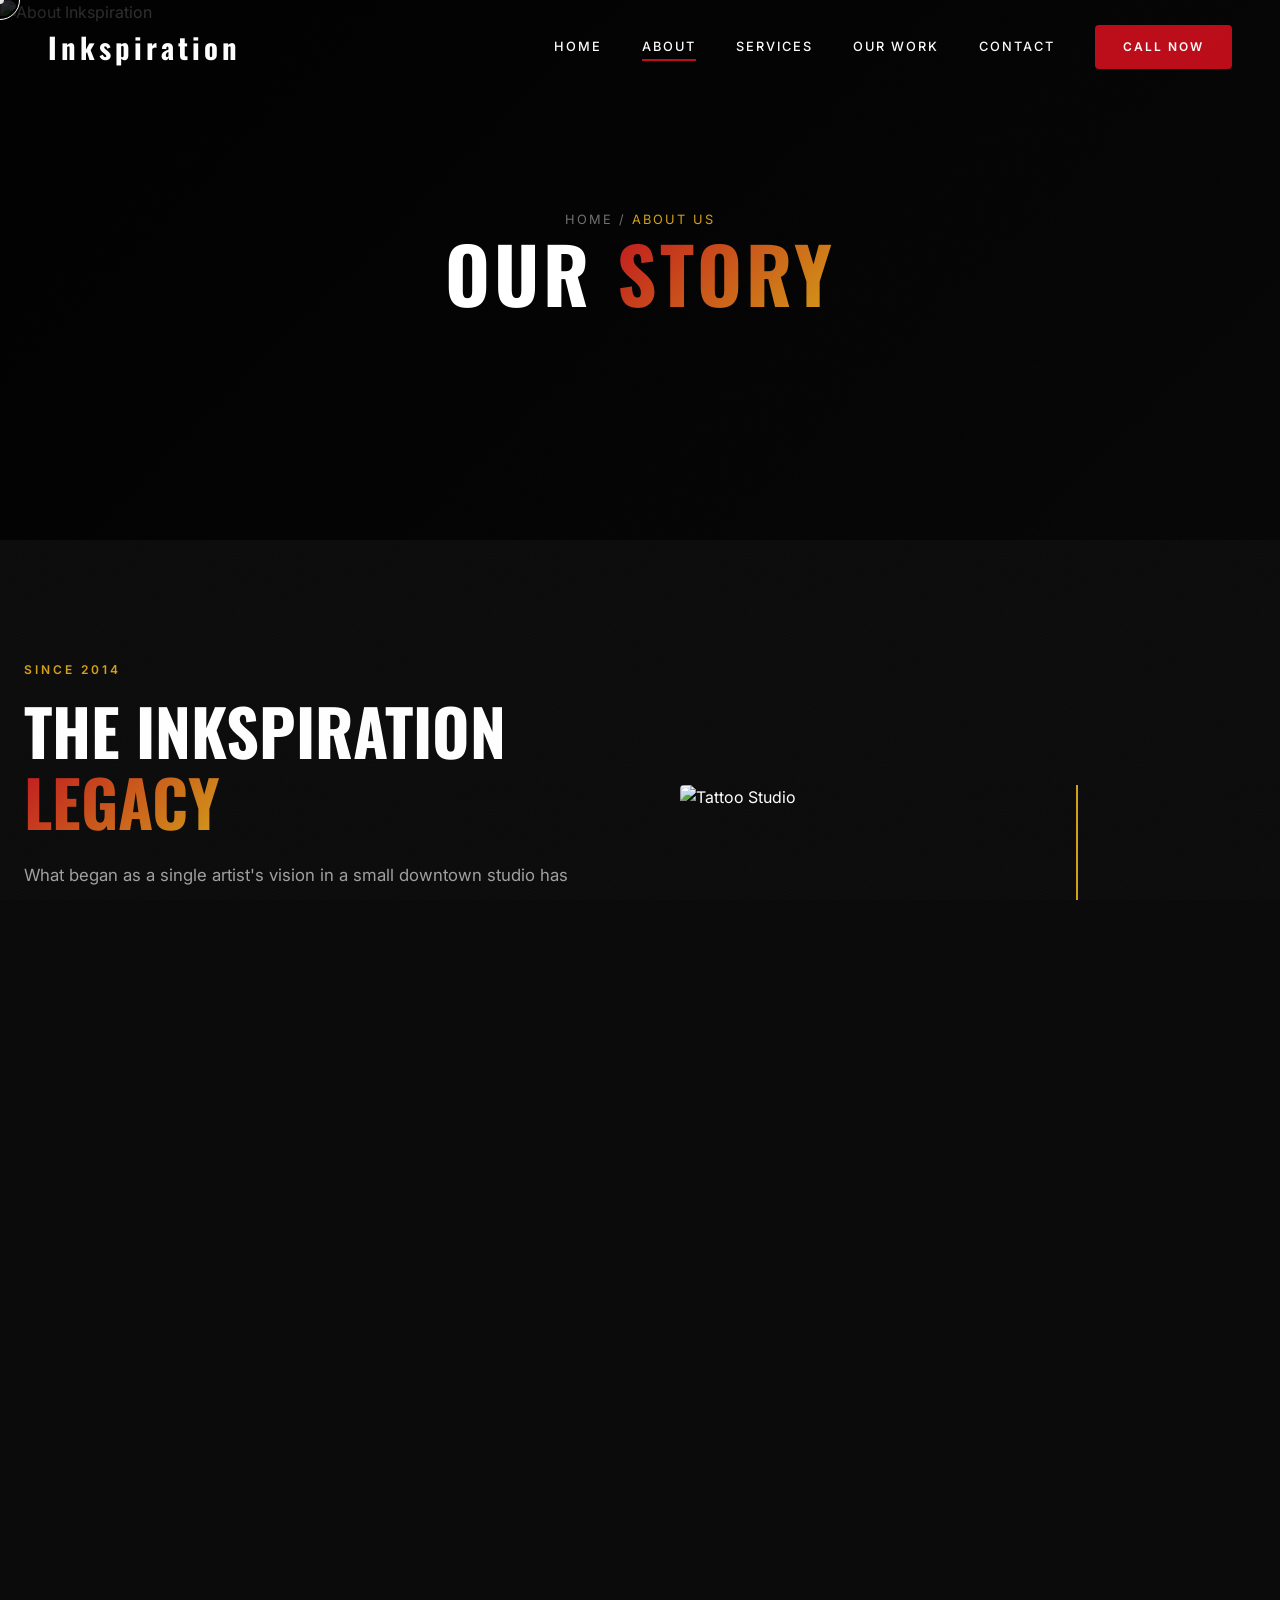
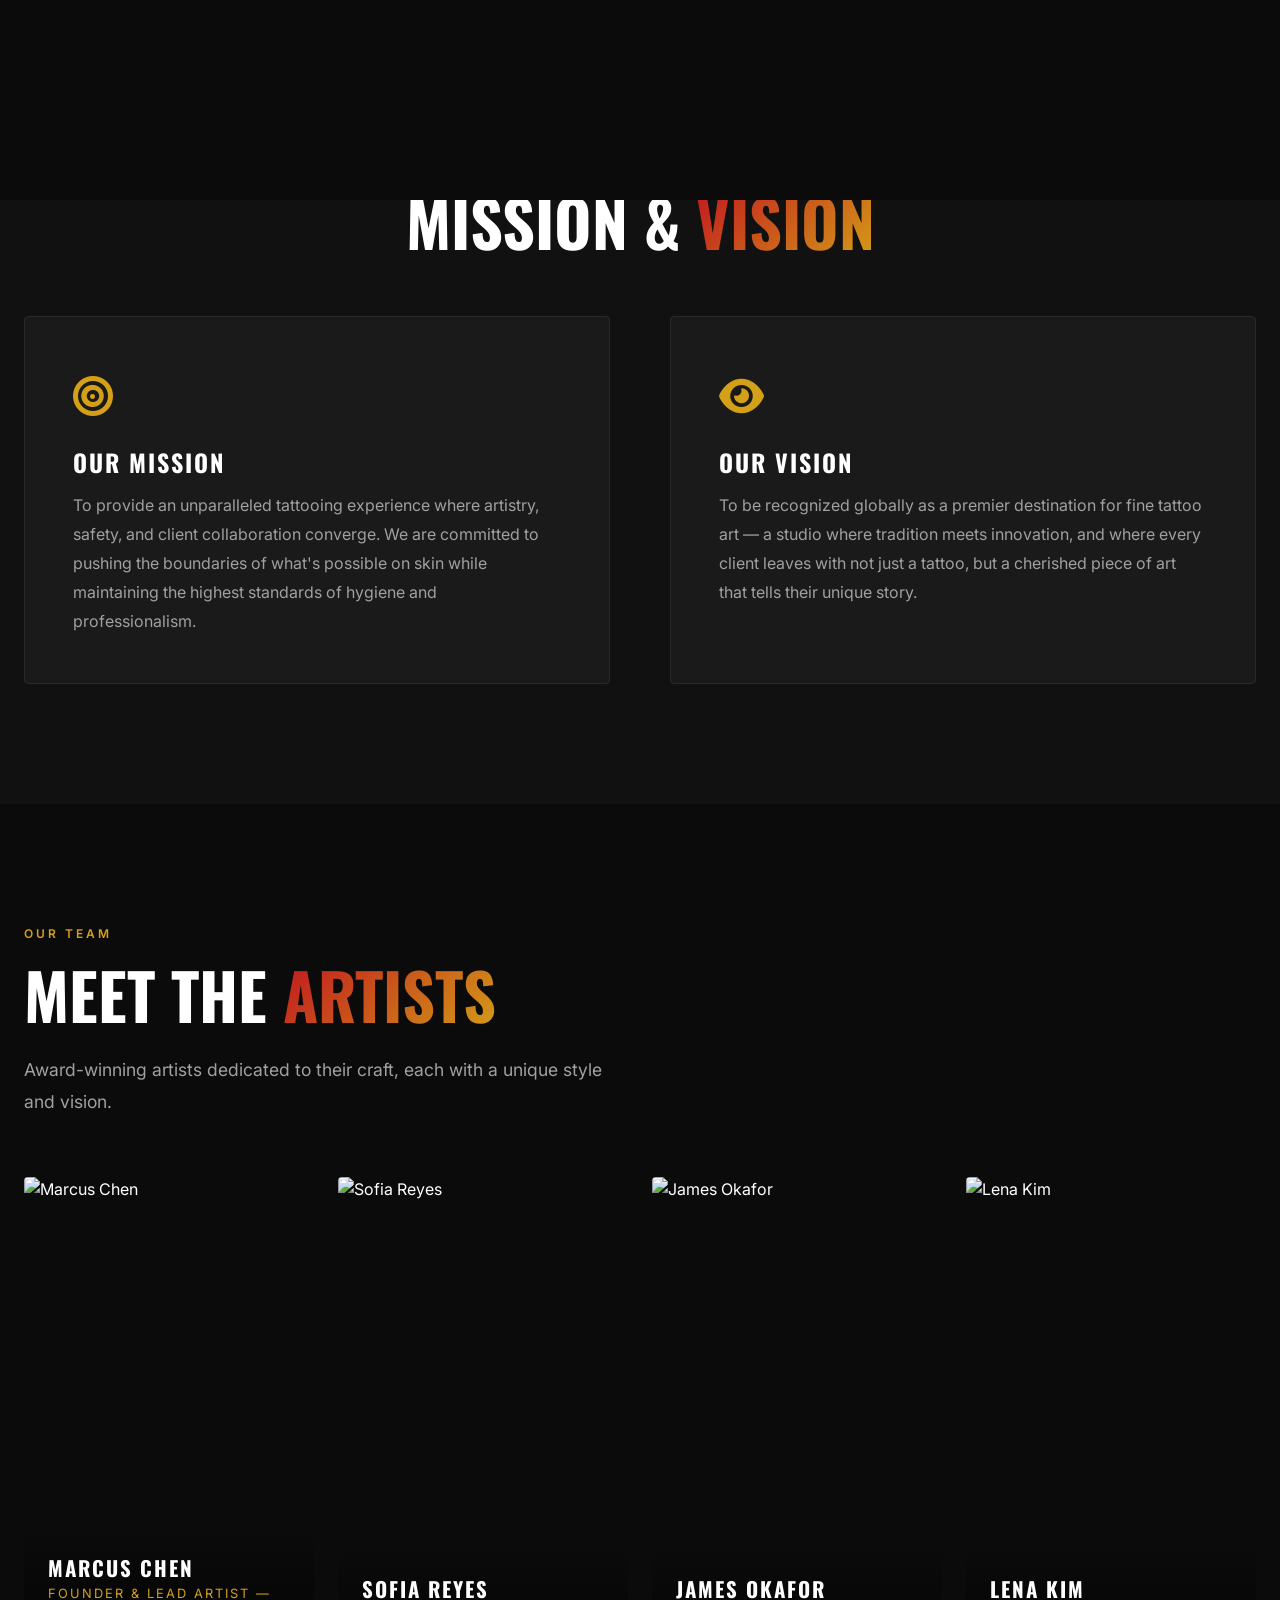
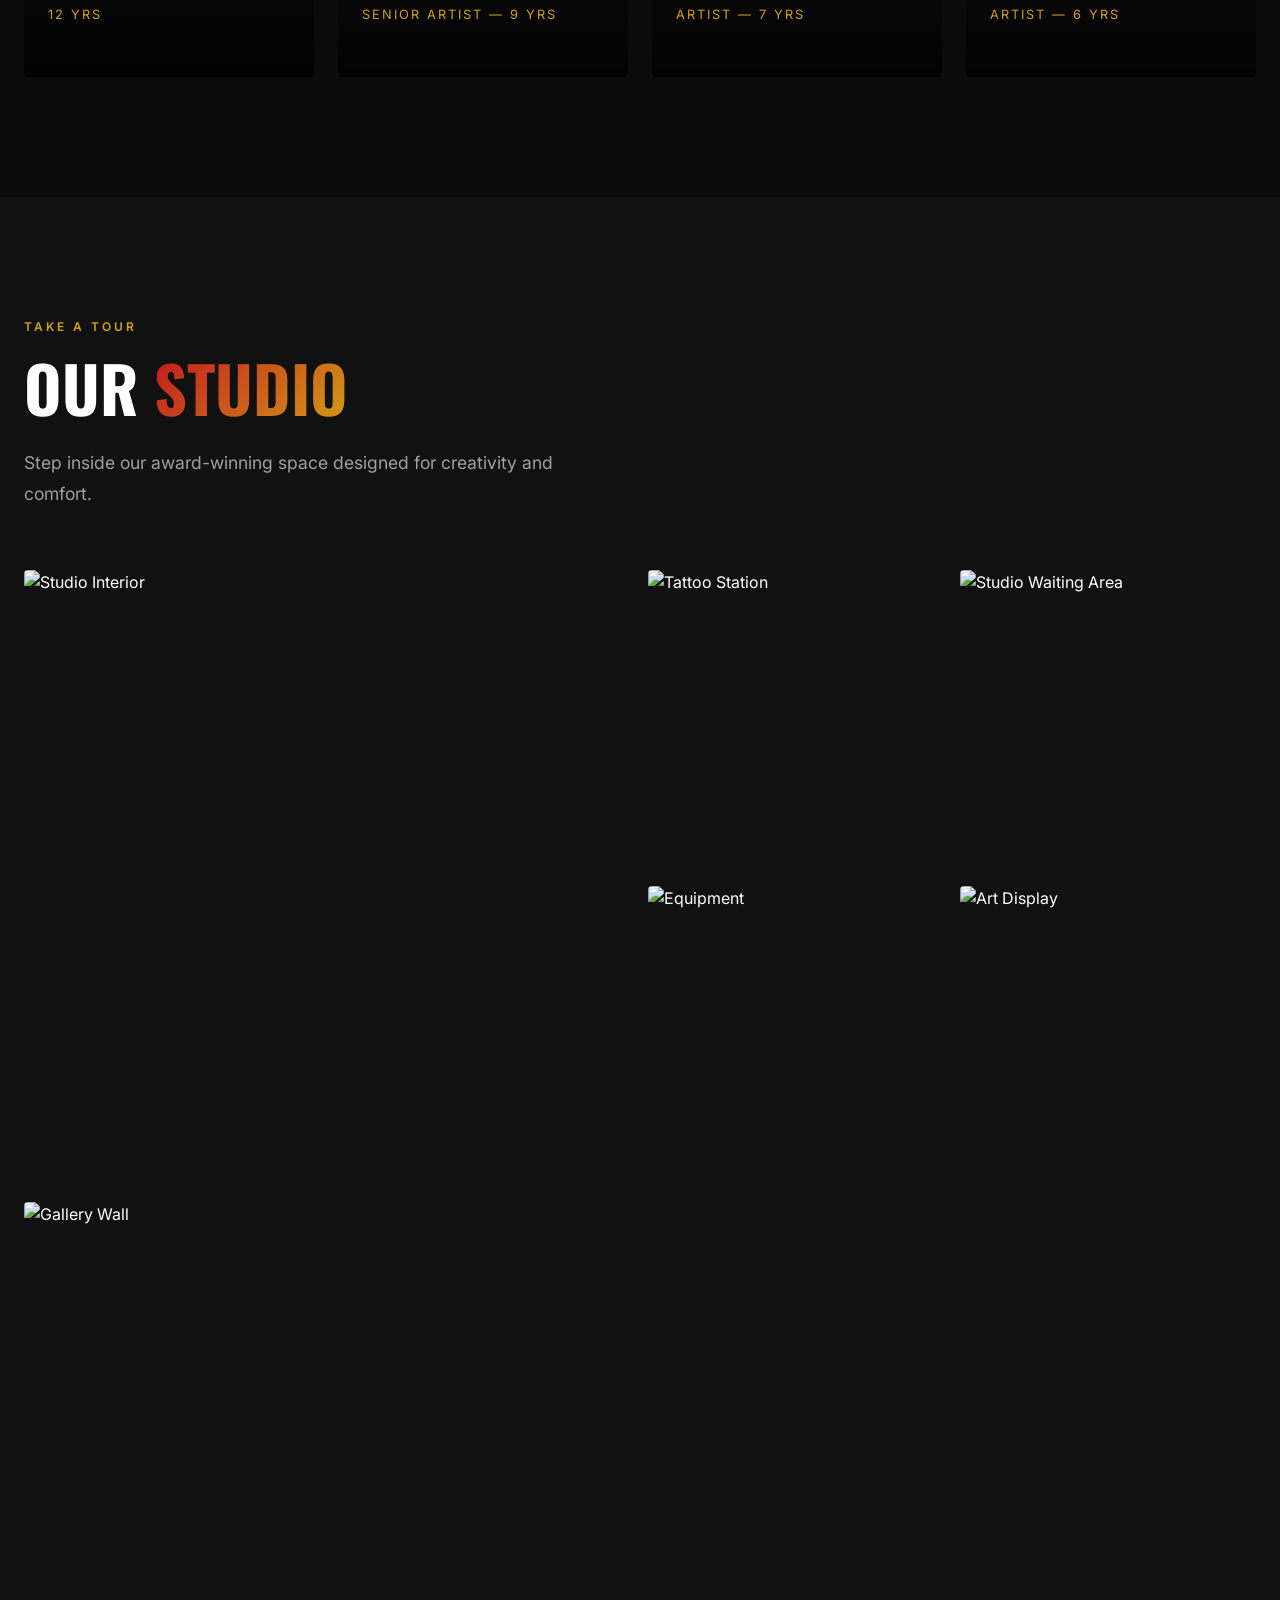
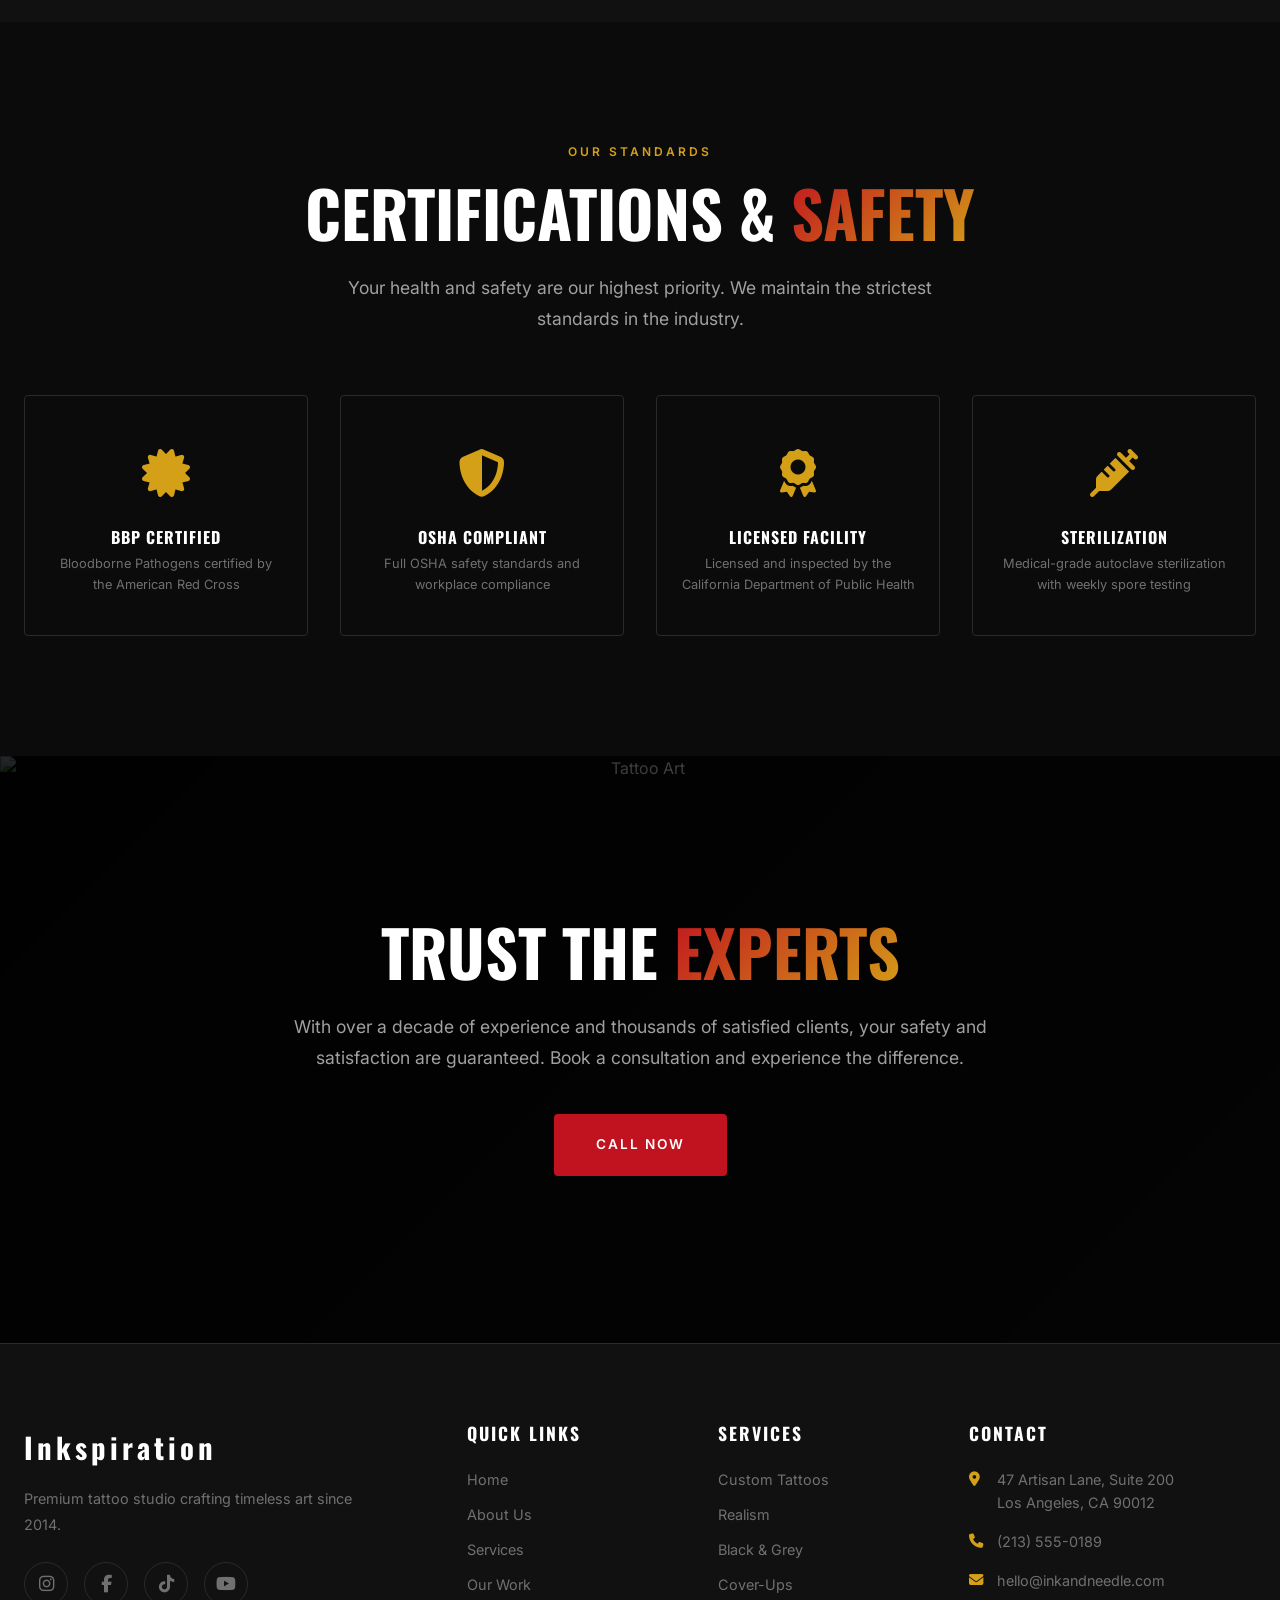
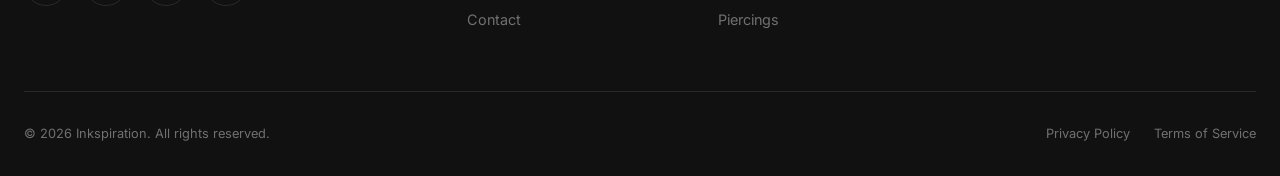
==== about.html @ 66fb5f66 "Website initial phase done" ====
<!DOCTYPE html>
<html lang="en">
<head>
  <meta charset="UTF-8">
  <meta name="viewport" content="width=device-width, initial-scale=1.0">
  <meta name="description" content="Learn about Inkspiration — our story, mission, award-winning artists, studio tour, and commitment to safety and excellence.">
  <title>About Us | Inkspiration</title>
  <link rel="preconnect" href="https://fonts.googleapis.com">
  <link rel="preconnect" href="https://fonts.gstatic.com" crossorigin>
  <link href="https://fonts.googleapis.com/css2?family=Inter:wght@300;400;500;600;700;800&family=Oswald:wght@400;500;600;700;900&display=swap" rel="stylesheet">
  <link rel="stylesheet" href="https://cdnjs.cloudflare.com/ajax/libs/font-awesome/6.5.1/css/all.min.css">
  <link rel="stylesheet" href="https://cdn.jsdelivr.net/npm/swiper@11/swiper-bundle.min.css">
  <link rel="stylesheet" href="css/style.css">
  <link rel="stylesheet" href="css/animations.css">
  <link rel="stylesheet" href="css/responsive.css">
</head>
<body>
  <div class="noise-overlay"></div>

  <div class="loader">
    <div class="loader-logo">Inkspiration</div>
    <div class="loader-bar"><div class="loader-bar-fill"></div></div>
    <div class="loader-progress"><span class="loader-counter">0%</span></div>
  </div>

  <div class="page-transition"></div>

  <div class="cursor">
    <div class="cursor-dot"></div>
    <div class="cursor-ring"></div>
  </div>

  <nav class="nav">
    <a href="index.html" class="nav-logo">Inkspiration</a>
    <div class="nav-links">
      <a href="index.html" class="nav-link">Home</a>
      <a href="about.html" class="nav-link active">About</a>
      <a href="services.html" class="nav-link">Services</a>
      <a href="our-work.html" class="nav-link">Our Work</a>
      <a href="contact.html" class="nav-link">Contact</a>
      <a href="tel:9876543210" class="nav-cta">Call Now</a>
    </div>
    <div class="nav-toggle">
      <span></span>
      <span></span>
      <span></span>
    </div>
  </nav>

  <div class="mobile-menu">
    <a href="index.html" class="nav-link">Home</a>
    <a href="about.html" class="nav-link">About</a>
    <a href="services.html" class="nav-link">Services</a>
    <a href="our-work.html" class="nav-link">Our Work</a>
    <a href="contact.html" class="nav-link">Contact</a>
    <a href="tel:9876543210" class="nav-cta">Call Now</a>
  </div>

  <!-- Page Hero -->
  <section class="page-hero">
    <img src="https://images.pexels.com/photos/35702114/pexels-photo-35702114.jpeg?auto=compress&cs=tinysrgb&w=1920" alt="About Inkspiration" class="page-hero-bg parallax-image">
    <div class="page-hero-overlay"></div>
    <div class="page-hero-content reveal">
      <p class="page-hero-breadcrumb">Home / <span>About Us</span></p>
      <h1 class="page-hero-title">Our <span class="gradient-text">Story</span></h1>
    </div>
  </section>

  <!-- Studio Story -->
  <section class="section">
    <div class="container">
      <div class="about-preview">
        <div class="about-content reveal-left">
          <span class="section-label">Since 2014</span>
          <h2 class="section-title">The Inkspiration <span class="gradient-text">Legacy</span></h2>
          <p class="about-text">What began as a single artist's vision in a small downtown studio has evolved into one of the most respected names in the tattoo industry. Marcus Chen founded Inkspiration with a simple belief: that every tattoo should be a work of art.</p>
          <p class="about-text">Over the past decade, we've grown from a one-man operation into a collective of world-class artists, each bringing their unique perspective and expertise. Our studio has been featured in numerous publications and has received multiple industry awards for both artistry and studio excellence.</p>
          <p class="about-text">Today, Inkspiration stands as a destination for collectors who seek the highest quality tattooing in an environment that balances professionalism with creative freedom.</p>
          <div class="stats-grid counter-animate" style="margin-top:32px;">
            <div class="stat-item">
              <div class="stat-number" data-target="10" data-suffix="+">0+</div>
              <div class="stat-label">Years Experience</div>
            </div>
            <div class="stat-item">
              <div class="stat-number" data-target="5000" data-suffix="+">0+</div>
              <div class="stat-label">Tattoos Completed</div>
            </div>
            <div class="stat-item">
              <div class="stat-number" data-target="1000" data-suffix="+">0+</div>
              <div class="stat-label">Happy Clients</div>
            </div>
            <div class="stat-item">
              <div class="stat-number" data-target="20" data-suffix="+">0+</div>
              <div class="stat-label">Awards Won</div>
            </div>
          </div>
        </div>
        <div class="about-image-wrapper reveal-right parallax-wrapper">
          <img src="https://images.pexels.com/photos/37023010/pexels-photo-37023010.jpeg?auto=compress&cs=tinysrgb&w=800" alt="Tattoo Studio" class="parallax-image">
          <div class="about-image-accent" style="bottom:auto;top:-20px;right:-20px;"></div>
        </div>
      </div>
    </div>
  </section>

  <!-- Mission & Vision -->
  <section class="section" style="background:var(--bg-secondary);">
    <div class="container">
      <div class="reveal" style="text-align:center;margin-bottom:60px;">
        <span class="section-label">Our Philosophy</span>
        <h2 class="section-title">Mission & <span class="gradient-text">Vision</span></h2>
      </div>
      <div class="mission-grid">
        <div class="mission-card">
          <div class="mission-icon"><i class="fas fa-bullseye"></i></div>
          <h3 class="mission-title">Our Mission</h3>
          <p class="mission-text">To provide an unparalleled tattooing experience where artistry, safety, and client collaboration converge. We are committed to pushing the boundaries of what's possible on skin while maintaining the highest standards of hygiene and professionalism.</p>
        </div>
        <div class="mission-card">
          <div class="mission-icon"><i class="fas fa-eye"></i></div>
          <h3 class="mission-title">Our Vision</h3>
          <p class="mission-text">To be recognized globally as a premier destination for fine tattoo art — a studio where tradition meets innovation, and where every client leaves with not just a tattoo, but a cherished piece of art that tells their unique story.</p>
        </div>
      </div>
    </div>
  </section>

  <!-- Meet The Artists -->
  <section class="section">
    <div class="container">
      <div class="reveal">
        <span class="section-label">Our Team</span>
        <h2 class="section-title">Meet The <span class="gradient-text">Artists</span></h2>
        <p class="section-subtitle">Award-winning artists dedicated to their craft, each with a unique style and vision.</p>
      </div>
      <div class="artists-grid" style="margin-top:60px;">
        <div class="artist-card">
          <img src="https://images.pexels.com/photos/20519299/pexels-photo-20519299.jpeg?auto=compress&cs=tinysrgb&w=600" alt="Marcus Chen">
          <div class="artist-card-overlay">
            <h3 class="artist-name">Marcus Chen</h3>
            <p class="artist-specialty">Founder & Lead Artist — 12 yrs</p>
            <div class="artist-social">
              <a href="#"><i class="fab fa-instagram"></i></a>
              <a href="#"><i class="fab fa-twitter"></i></a>
            </div>
          </div>
        </div>
        <div class="artist-card">
          <img src="https://images.pexels.com/photos/37023014/pexels-photo-37023014.jpeg?auto=compress&cs=tinysrgb&w=600" alt="Sofia Reyes">
          <div class="artist-card-overlay">
            <h3 class="artist-name">Sofia Reyes</h3>
            <p class="artist-specialty">Senior Artist — 9 yrs</p>
            <div class="artist-social">
              <a href="#"><i class="fab fa-instagram"></i></a>
              <a href="#"><i class="fab fa-tiktok"></i></a>
            </div>
          </div>
        </div>
        <div class="artist-card">
          <img src="https://images.pexels.com/photos/32225187/pexels-photo-32225187.jpeg?auto=compress&cs=tinysrgb&w=600" alt="James Okafor">
          <div class="artist-card-overlay">
            <h3 class="artist-name">James Okafor</h3>
            <p class="artist-specialty">Artist — 7 yrs</p>
            <div class="artist-social">
              <a href="#"><i class="fab fa-instagram"></i></a>
              <a href="#"><i class="fab fa-youtube"></i></a>
            </div>
          </div>
        </div>
        <div class="artist-card">
          <img src="https://images.pexels.com/photos/13765704/pexels-photo-13765704.jpeg?auto=compress&cs=tinysrgb&w=600" alt="Lena Kim">
          <div class="artist-card-overlay">
            <h3 class="artist-name">Lena Kim</h3>
            <p class="artist-specialty">Artist — 6 yrs</p>
            <div class="artist-social">
              <a href="#"><i class="fab fa-instagram"></i></a>
              <a href="#"><i class="fab fa-facebook"></i></a>
            </div>
          </div>
        </div>
      </div>
    </div>
  </section>

  <!-- Studio Tour Gallery -->
  <section class="section" style="background:var(--bg-secondary);">
    <div class="container">
      <div class="reveal" style="margin-bottom:60px;">
        <span class="section-label">Take A Tour</span>
        <h2 class="section-title">Our <span class="gradient-text">Studio</span></h2>
        <p class="section-subtitle">Step inside our award-winning space designed for creativity and comfort.</p>
      </div>
      <div class="studio-gallery">
        <img src="https://images.pexels.com/photos/19548529/pexels-photo-19548529.jpeg?auto=compress&cs=tinysrgb&w=800" alt="Studio Interior">
        <img src="https://images.pexels.com/photos/7147780/pexels-photo-7147780.jpeg?auto=compress&cs=tinysrgb&w=600" alt="Tattoo Station">
        <img src="https://images.pexels.com/photos/10552040/pexels-photo-10552040.jpeg?auto=compress&cs=tinysrgb&w=600" alt="Studio Waiting Area">
        <img src="https://images.pexels.com/photos/6593509/pexels-photo-6593509.jpeg?auto=compress&cs=tinysrgb&w=600" alt="Equipment">
        <img src="https://images.pexels.com/photos/18078748/pexels-photo-18078748.jpeg?auto=compress&cs=tinysrgb&w=600" alt="Art Display">
        <img src="https://images.pexels.com/photos/4121065/pexels-photo-4121065.jpeg?auto=compress&cs=tinysrgb&w=600" alt="Gallery Wall">
      </div>
    </div>
  </section>

  <!-- Certifications & Safety -->
  <section class="section">
    <div class="container">
      <div class="reveal" style="text-align:center;">
        <span class="section-label">Our Standards</span>
        <h2 class="section-title">Certifications & <span class="gradient-text">Safety</span></h2>
        <p class="section-subtitle" style="margin:0 auto;">Your health and safety are our highest priority. We maintain the strictest standards in the industry.</p>
      </div>
      <div class="certifications-grid">
        <div class="cert-item">
          <div class="cert-icon"><i class="fas fa-certificate"></i></div>
          <h3 class="cert-title">BBP Certified</h3>
          <p class="cert-desc">Bloodborne Pathogens certified by the American Red Cross</p>
        </div>
        <div class="cert-item">
          <div class="cert-icon"><i class="fas fa-shield-alt"></i></div>
          <h3 class="cert-title">OSHA Compliant</h3>
          <p class="cert-desc">Full OSHA safety standards and workplace compliance</p>
        </div>
        <div class="cert-item">
          <div class="cert-icon"><i class="fas fa-award"></i></div>
          <h3 class="cert-title">Licensed Facility</h3>
          <p class="cert-desc">Licensed and inspected by the California Department of Public Health</p>
        </div>
        <div class="cert-item">
          <div class="cert-icon"><i class="fas fa-syringe"></i></div>
          <h3 class="cert-title">Sterilization</h3>
          <p class="cert-desc">Medical-grade autoclave sterilization with weekly spore testing</p>
        </div>
      </div>
    </div>
  </section>

  <!-- Client Trust -->
  <section class="cta-section">
    <img src="https://images.pexels.com/photos/6593483/pexels-photo-6593483.jpeg?auto=compress&cs=tinysrgb&w=1920" alt="Tattoo Art" class="cta-bg">
    <div class="cta-overlay"></div>
    <div class="cta-content reveal">
      <h2 class="cta-title">Trust The <span class="gradient-text">Experts</span></h2>
      <p class="cta-desc">With over a decade of experience and thousands of satisfied clients, your safety and satisfaction are guaranteed. Book a consultation and experience the difference.</p>
      <a href="tel:9876543210" class="btn btn-primary magnetic-wrap">Call Now</a>
    </div>
  </section>

  <!-- Footer -->
  <footer class="footer">
    <div class="container">
      <div class="footer-grid">
        <div>
          <div class="footer-brand">Inkspiration</div>
          <p class="footer-desc">Premium tattoo studio crafting timeless art since 2014.</p>
          <div class="footer-social">
            <a href="#" aria-label="Instagram"><i class="fab fa-instagram"></i></a>
            <a href="#" aria-label="Facebook"><i class="fab fa-facebook-f"></i></a>
            <a href="#" aria-label="TikTok"><i class="fab fa-tiktok"></i></a>
            <a href="#" aria-label="YouTube"><i class="fab fa-youtube"></i></a>
          </div>
        </div>
        <div>
          <h4 class="footer-heading">Quick Links</h4>
          <div class="footer-links">
            <a href="index.html">Home</a>
            <a href="about.html">About Us</a>
            <a href="services.html">Services</a>
            <a href="our-work.html">Our Work</a>
            <a href="contact.html">Contact</a>
          </div>
        </div>
        <div>
          <h4 class="footer-heading">Services</h4>
          <div class="footer-links">
            <a href="services.html">Custom Tattoos</a>
            <a href="services.html">Realism</a>
            <a href="services.html">Black & Grey</a>
            <a href="services.html">Cover-Ups</a>
            <a href="services.html">Piercings</a>
          </div>
        </div>
        <div>
          <h4 class="footer-heading">Contact</h4>
          <div class="footer-contact-item">
            <i class="fas fa-map-marker-alt"></i>
            <span>47 Artisan Lane, Suite 200<br>Los Angeles, CA 90012</span>
          </div>
          <div class="footer-contact-item">
            <i class="fas fa-phone"></i>
            <span>(213) 555-0189</span>
          </div>
          <div class="footer-contact-item">
            <i class="fas fa-envelope"></i>
            <span>hello@inkandneedle.com</span>
          </div>
        </div>
      </div>
      <div class="footer-bottom">
        <span>&copy; 2026 Inkspiration. All rights reserved.</span>
        <div class="footer-bottom-links">
          <a href="#">Privacy Policy</a>
          <a href="#">Terms of Service</a>
        </div>
      </div>
    </div>
  </footer>

  <div class="lightbox" id="lightbox">
    <span class="lightbox-close">&times;</span>
    <span class="lightbox-prev">&#10094;</span>
    <span class="lightbox-next">&#10095;</span>
    <img id="lightbox-img" src="" alt="">
  </div>

  <script src="https://cdn.jsdelivr.net/npm/gsap@3.12.5/dist/gsap.min.js"></script>
  <script src="https://cdn.jsdelivr.net/npm/gsap@3.12.5/dist/ScrollTrigger.min.js"></script>
  <script src="https://cdn.jsdelivr.net/npm/lenis@1.1.20/dist/lenis.min.js"></script>
  <script src="https://cdn.jsdelivr.net/npm/swiper@11/swiper-bundle.min.js"></script>
  <script src="js/animations.js"></script>
  <script src="js/main.js"></script>
</body>
</html>
---- css/style.css ----
:root {
  --bg-primary: #0B0B0B;
  --bg-secondary: #111111;
  --bg-surface: #1A1A1A;
  --bg-card: #1E1E1E;
  --bg-glass: rgba(17, 17, 17, 0.85);
  --text-primary: #FFFFFF;
  --text-secondary: #A0A0A0;
  --text-muted: #707070;
  --accent-red: #C1121F;
  --accent-red-hover: #E01420;
  --accent-gold: #D4A017;
  --accent-gold-hover: #E8B828;
  --border-color: #2A2A2A;
  --border-light: #3A3A3A;
  --shadow-sm: 0 2px 8px rgba(0,0,0,0.3);
  --shadow-md: 0 8px 32px rgba(0,0,0,0.4);
  --shadow-lg: 0 16px 64px rgba(0,0,0,0.5);
  --shadow-glow-red: 0 0 30px rgba(193,18,31,0.15);
  --shadow-glow-gold: 0 0 30px rgba(212,160,23,0.15);
  --font-heading: 'Oswald', sans-serif;
  --font-body: 'Inter', sans-serif;
  --transition-fast: 0.3s cubic-bezier(0.25, 0.46, 0.45, 0.94);
  --transition-medium: 0.5s cubic-bezier(0.25, 0.46, 0.45, 0.94);
  --transition-slow: 0.8s cubic-bezier(0.25, 0.46, 0.45, 0.94);
  --z-cursor: 9999;
  --z-loader: 9998;
  --z-nav: 9997;
  --z-overlay: 9996;
  --container-max: 1400px;
  --nav-height: 90px;
}

*, *::before, *::after {
  margin: 0;
  padding: 0;
  box-sizing: border-box;
}

html {
  scroll-behavior: auto;
  font-size: 16px;
}

body {
  font-family: var(--font-body);
  background-color: var(--bg-primary);
  color: var(--text-primary);
  line-height: 1.6;
  overflow-x: hidden;
  -webkit-font-smoothing: antialiased;
  -moz-osx-font-smoothing: grayscale;
}

img {
  max-width: 100%;
  height: auto;
  display: block;
}

a {
  text-decoration: none;
  color: inherit;
  cursor: pointer;
}

button {
  cursor: pointer;
  border: none;
  outline: none;
  background: none;
  font-family: inherit;
}

input, textarea, select {
  font-family: inherit;
  outline: none;
  border: none;
}

ul, ol {
  list-style: none;
}

h1, h2, h3, h4, h5, h6 {
  font-family: var(--font-heading);
  font-weight: 700;
  line-height: 1.1;
  text-transform: uppercase;
}

::selection {
  background: var(--accent-red);
  color: var(--text-primary);
}

::-webkit-scrollbar {
  width: 6px;
}

::-webkit-scrollbar-track {
  background: var(--bg-primary);
}

::-webkit-scrollbar-thumb {
  background: var(--border-light);
  border-radius: 3px;
}

::-webkit-scrollbar-thumb:hover {
  background: var(--accent-red);
}

.container {
  max-width: var(--container-max);
  margin: 0 auto;
  padding: 0 24px;
}

.section {
  padding: 120px 0;
  position: relative;
}

.section-label {
  font-family: var(--font-body);
  font-size: 0.75rem;
  font-weight: 600;
  letter-spacing: 3px;
  text-transform: uppercase;
  color: var(--accent-gold);
  margin-bottom: 16px;
  display: block;
}

.section-title {
  font-size: clamp(2.5rem, 5vw, 4.5rem);
  margin-bottom: 24px;
}

.section-subtitle {
  font-size: 1.1rem;
  color: var(--text-secondary);
  max-width: 600px;
  line-height: 1.8;
}

.btn {
  display: inline-flex;
  align-items: center;
  justify-content: center;
  gap: 12px;
  padding: 18px 40px;
  font-family: var(--font-body);
  font-size: 0.85rem;
  font-weight: 600;
  letter-spacing: 2px;
  text-transform: uppercase;
  border-radius: 4px;
  transition: var(--transition-fast);
  position: relative;
  overflow: hidden;
}

.btn::before {
  content: '';
  position: absolute;
  top: 0;
  left: -100%;
  width: 100%;
  height: 100%;
  background: linear-gradient(90deg, transparent, rgba(255,255,255,0.1), transparent);
  transition: left 0.6s;
}

.btn:hover::before {
  left: 100%;
}

.btn-primary {
  background: var(--accent-red);
  color: var(--text-primary);
  border: 2px solid var(--accent-red);
}

.btn-primary:hover {
  background: var(--accent-red-hover);
  border-color: var(--accent-red-hover);
  transform: translateY(-2px);
  box-shadow: var(--shadow-glow-red);
}

.btn-secondary {
  background: transparent;
  color: var(--text-primary);
  border: 2px solid var(--text-primary);
}

.btn-secondary:hover {
  background: var(--text-primary);
  color: var(--bg-primary);
  transform: translateY(-2px);
}

.btn-gold {
  background: var(--accent-gold);
  color: var(--bg-primary);
  border: 2px solid var(--accent-gold);
}

.btn-gold:hover {
  background: var(--accent-gold-hover);
  border-color: var(--accent-gold-hover);
  transform: translateY(-2px);
  box-shadow: var(--shadow-glow-gold);
}

/* Loading Screen */
.loader {
  position: fixed;
  top: 0;
  left: 0;
  width: 100%;
  height: 100%;
  background: var(--bg-primary);
  z-index: var(--z-loader);
  display: flex;
  flex-direction: column;
  align-items: center;
  justify-content: center;
  transition: opacity 0.6s, visibility 0.6s;
}

.loader.hidden {
  opacity: 0;
  visibility: hidden;
}

.loader-logo {
  font-family: var(--font-heading);
  font-size: 3rem;
  letter-spacing: 8px;
  margin-bottom: 32px;
  background: linear-gradient(135deg, var(--text-primary) 0%, var(--accent-gold) 50%, var(--accent-red) 100%);
  -webkit-background-clip: text;
  -webkit-text-fill-color: transparent;
  background-clip: text;
}

.loader-bar {
  width: 200px;
  height: 2px;
  background: var(--border-color);
  border-radius: 2px;
  overflow: hidden;
}

.loader-bar-fill {
  width: 0%;
  height: 100%;
  background: linear-gradient(90deg, var(--accent-red), var(--accent-gold));
  transition: width 0.3s;
}

.loader-progress {
  margin-top: 16px;
  font-size: 0.85rem;
  color: var(--text-muted);
  letter-spacing: 2px;
}

.loader-counter {
  font-family: var(--font-heading);
  font-size: 2rem;
  font-weight: 700;
}

/* Custom Cursor */
.cursor {
  position: fixed;
  pointer-events: none;
  z-index: var(--z-cursor);
  mix-blend-mode: difference;
}

.cursor-dot {
  width: 8px;
  height: 8px;
  background: var(--text-primary);
  border-radius: 50%;
  position: fixed;
  transform: translate(-50%, -50%);
  transition: width 0.2s, height 0.2s, background 0.2s;
  z-index: var(--z-cursor);
  pointer-events: none;
}

.cursor-ring {
  width: 40px;
  height: 40px;
  border: 1.5px solid var(--text-primary);
  border-radius: 50%;
  position: fixed;
  transform: translate(-50%, -50%);
  transition: width 0.4s, height 0.4s, border-color 0.3s, background 0.3s;
  z-index: var(--z-cursor);
  pointer-events: none;
}

.cursor-hover .cursor-ring {
  width: 60px;
  height: 60px;
  border-color: var(--accent-gold);
  background: rgba(212, 160, 23, 0.08);
}

.cursor-hover .cursor-dot {
  background: var(--accent-gold);
}

/* Navigation */
.nav {
  position: fixed;
  top: 0;
  left: 0;
  width: 100%;
  z-index: var(--z-nav);
  padding: 24px 48px;
  display: flex;
  align-items: center;
  justify-content: space-between;
  transition: var(--transition-medium);
  mix-blend-mode: difference;
}

.nav.scrolled {
  background: var(--bg-glass);
  backdrop-filter: blur(20px);
  -webkit-backdrop-filter: blur(20px);
  padding: 16px 48px;
  mix-blend-mode: normal;
  border-bottom: 1px solid var(--border-color);
}

.nav-logo {
  font-family: var(--font-heading);
  font-size: 1.8rem;
  font-weight: 700;
  letter-spacing: 4px;
  display: flex;
  align-items: center;
  gap: 12px;
}

.nav-logo span {
  color: var(--accent-red);
}

.nav-links {
  display: flex;
  align-items: center;
  gap: 40px;
}

.nav-link {
  font-size: 0.8rem;
  font-weight: 500;
  letter-spacing: 2px;
  text-transform: uppercase;
  position: relative;
  padding: 4px 0;
  transition: var(--transition-fast);
}

.nav-link::after {
  content: '';
  position: absolute;
  bottom: 0;
  left: 0;
  width: 0;
  height: 2px;
  background: var(--accent-red);
  transition: width 0.3s;
}

.nav-link:hover::after,
.nav-link.active::after {
  width: 100%;
}

.nav-link:hover {
  color: var(--accent-red);
}

.nav-cta {
  padding: 12px 28px;
  background: var(--accent-red);
  border-radius: 4px;
  font-size: 0.75rem;
  font-weight: 600;
  letter-spacing: 2px;
  text-transform: uppercase;
  transition: var(--transition-fast);
}

.nav-cta:hover {
  background: var(--accent-red-hover);
  transform: translateY(-2px);
  box-shadow: var(--shadow-glow-red);
}

.nav-toggle {
  display: none;
  flex-direction: column;
  gap: 6px;
  cursor: pointer;
  z-index: calc(var(--z-nav) + 1);
}

.nav-toggle span {
  width: 28px;
  height: 2px;
  background: var(--text-primary);
  transition: var(--transition-fast);
}

.nav-toggle.active span:nth-child(1) {
  transform: rotate(45deg) translate(6px, 6px);
}

.nav-toggle.active span:nth-child(2) {
  opacity: 0;
}

.nav-toggle.active span:nth-child(3) {
  transform: rotate(-45deg) translate(6px, -6px);
}

.mobile-menu {
  position: fixed;
  top: 0;
  right: -100%;
  width: 100%;
  height: 100vh;
  background: var(--bg-primary);
  z-index: var(--z-nav);
  display: flex;
  flex-direction: column;
  align-items: center;
  justify-content: center;
  gap: 40px;
  transition: right 0.6s cubic-bezier(0.25, 0.46, 0.45, 0.94);
}

.mobile-menu.active {
  right: 0;
}

.mobile-menu .nav-link {
  font-size: 2rem;
  font-family: var(--font-heading);
  text-transform: uppercase;
  letter-spacing: 4px;
}

/* Hero Section */
.hero {
  position: relative;
  height: 100vh;
  min-height: 700px;
  display: flex;
  align-items: center;
  justify-content: center;
  overflow: hidden;
}

.hero-bg {
  position: absolute;
  top: 0;
  left: 0;
  width: 100%;
  height: 100%;
  object-fit: cover;
  z-index: 0;
}

.hero-overlay {
  position: absolute;
  top: 0;
  left: 0;
  width: 100%;
  height: 100%;
  background: linear-gradient(
    135deg,
    rgba(0,0,0,0.9) 0%,
    rgba(0,0,0,0.4) 50%,
    rgba(0,0,0,0.8) 100%
  );
  z-index: 1;
}

.hero-content {
  position: relative;
  z-index: 2;
  text-align: center;
  padding: 0 24px;
  max-width: 900px;
}

.hero-badge {
  display: inline-flex;
  align-items: center;
  gap: 8px;
  padding: 8px 20px;
  border: 1px solid var(--accent-gold);
  border-radius: 50px;
  font-size: 0.75rem;
  font-weight: 500;
  letter-spacing: 3px;
  text-transform: uppercase;
  color: var(--accent-gold);
  margin-bottom: 32px;
}

.hero-badge::before {
  content: '';
  width: 6px;
  height: 6px;
  background: var(--accent-gold);
  border-radius: 50%;
  animation: pulse-dot 2s infinite;
}

@keyframes pulse-dot {
  0%, 100% { opacity: 1; }
  50% { opacity: 0.3; }
}

.hero-title {
  font-size: clamp(4rem, 10vw, 9rem);
  line-height: 1;
  margin-bottom: 16px;
  font-weight: 900;
  letter-spacing: 4px;
}

.hero-title .line {
  display: block;
  overflow: hidden;
}

.hero-title .line span {
  display: block;
  transform: translateY(100%);
}

.hero-title .highlight {
  background: linear-gradient(135deg, var(--accent-red), var(--accent-gold));
  -webkit-background-clip: text;
  -webkit-text-fill-color: transparent;
  background-clip: text;
}

.hero-desc {
  font-size: 1.2rem;
  color: var(--text-secondary);
  max-width: 600px;
  margin: 24px auto 40px;
  line-height: 1.8;
  opacity: 0;
}

.hero-actions {
  display: flex;
  align-items: center;
  justify-content: center;
  gap: 20px;
  flex-wrap: wrap;
  opacity: 0;
}

.scroll-indicator {
  position: absolute;
  bottom: 40px;
  left: 50%;
  transform: translateX(-50%);
  z-index: 2;
  display: flex;
  flex-direction: column;
  align-items: center;
  gap: 8px;
  color: var(--text-muted);
  font-size: 0.65rem;
  letter-spacing: 3px;
  text-transform: uppercase;
}

.scroll-line {
  width: 1px;
  height: 60px;
  background: linear-gradient(to bottom, var(--text-muted), transparent);
  animation: scroll-line 2s infinite;
}

@keyframes scroll-line {
  0% { transform: scaleY(0); transform-origin: top; }
  50% { transform: scaleY(1); transform-origin: top; }
  50.1% { transform-origin: bottom; }
  100% { transform: scaleY(0); transform-origin: bottom; }
}

/* About Preview */
.about-preview {
  display: grid;
  grid-template-columns: 1fr 1fr;
  gap: 80px;
  align-items: center;
}

.about-image-wrapper {
  position: relative;
  overflow: hidden;
  border-radius: 4px;
}

.about-image-wrapper img {
  width: 100%;
  height: 600px;
  object-fit: cover;
  transition: transform 0.8s;
}

.about-image-wrapper:hover img {
  transform: scale(1.05);
}

.about-image-accent {
  position: absolute;
  bottom: -20px;
  right: -20px;
  width: 200px;
  height: 200px;
  border: 2px solid var(--accent-gold);
  z-index: -1;
}

.about-content .about-text {
  font-size: 1.05rem;
  color: var(--text-secondary);
  line-height: 1.9;
  margin-bottom: 24px;
}

.stats-grid {
  display: grid;
  grid-template-columns: repeat(2, 1fr);
  gap: 32px;
  margin-top: 48px;
}

.stat-item {
  text-align: center;
}

.stat-number {
  font-family: var(--font-heading);
  font-size: 3rem;
  font-weight: 700;
  color: var(--accent-red);
  line-height: 1;
  margin-bottom: 8px;
}

.stat-label {
  font-size: 0.85rem;
  color: var(--text-muted);
  letter-spacing: 1px;
  text-transform: uppercase;
}

/* Services Cards */
.services-grid {
  display: grid;
  grid-template-columns: repeat(3, 1fr);
  gap: 24px;
  margin-top: 60px;
}

.service-card {
  position: relative;
  background: var(--bg-surface);
  border: 1px solid var(--border-color);
  border-radius: 4px;
  padding: 48px 32px;
  overflow: hidden;
  transition: var(--transition-medium);
  cursor: pointer;
}

.service-card::before {
  content: '';
  position: absolute;
  top: 0;
  left: 0;
  width: 100%;
  height: 100%;
  background: linear-gradient(135deg, rgba(193,18,31,0.05), rgba(212,160,23,0.05));
  opacity: 0;
  transition: opacity 0.5s;
}

.service-card:hover::before {
  opacity: 1;
}

.service-card:hover {
  border-color: var(--accent-red);
  transform: translateY(-8px);
  box-shadow: var(--shadow-glow-red);
}

.service-card-icon {
  width: 60px;
  height: 60px;
  margin-bottom: 24px;
  display: flex;
  align-items: center;
  justify-content: center;
  font-size: 2rem;
  border: 1px solid var(--border-color);
  border-radius: 50%;
  transition: var(--transition-fast);
}

.service-card:hover .service-card-icon {
  border-color: var(--accent-gold);
  color: var(--accent-gold);
}

.service-card-title {
  font-family: var(--font-heading);
  font-size: 1.5rem;
  margin-bottom: 16px;
  letter-spacing: 2px;
}

.service-card-desc {
  font-size: 0.9rem;
  color: var(--text-secondary);
  line-height: 1.7;
  margin-bottom: 24px;
}

.service-card-link {
  font-size: 0.75rem;
  font-weight: 600;
  letter-spacing: 2px;
  text-transform: uppercase;
  color: var(--accent-gold);
  display: inline-flex;
  align-items: center;
  gap: 8px;
}

.service-card-link .arrow {
  transition: transform 0.3s;
}

.service-card:hover .service-card-link .arrow {
  transform: translateX(6px);
}

/* Featured Work / Portfolio */
.portfolio-header {
  display: flex;
  align-items: flex-end;
  justify-content: space-between;
  margin-bottom: 48px;
  gap: 40px;
}

.portfolio-filters {
  display: flex;
  gap: 8px;
  flex-wrap: wrap;
}

.filter-btn {
  padding: 10px 24px;
  font-size: 0.75rem;
  font-weight: 600;
  letter-spacing: 1px;
  text-transform: uppercase;
  border: 1px solid var(--border-color);
  border-radius: 4px;
  color: var(--text-muted);
  transition: var(--transition-fast);
  background: transparent;
}

.filter-btn:hover,
.filter-btn.active {
  border-color: var(--accent-red);
  color: var(--text-primary);
  background: rgba(193,18,31,0.1);
}

.portfolio-grid {
  display: grid;
  grid-template-columns: repeat(3, 1fr);
  gap: 16px;
}

.portfolio-item {
  position: relative;
  overflow: hidden;
  border-radius: 4px;
  cursor: pointer;
}

.portfolio-item:nth-child(1) {
  grid-row: span 2;
  grid-column: span 2;
}

.portfolio-item img {
  width: 100%;
  height: 100%;
  object-fit: cover;
  transition: transform 0.8s;
}

.portfolio-item:hover img {
  transform: scale(1.08);
}

.portfolio-item-overlay {
  position: absolute;
  top: 0;
  left: 0;
  width: 100%;
  height: 100%;
  background: linear-gradient(to top, rgba(0,0,0,0.9) 0%, transparent 60%);
  display: flex;
  flex-direction: column;
  justify-content: flex-end;
  padding: 32px;
  opacity: 0;
  transition: opacity 0.5s;
}

.portfolio-item:hover .portfolio-item-overlay {
  opacity: 1;
}

.portfolio-item-title {
  font-family: var(--font-heading);
  font-size: 1.4rem;
  margin-bottom: 4px;
}

.portfolio-item-category {
  font-size: 0.75rem;
  color: var(--accent-gold);
  text-transform: uppercase;
  letter-spacing: 2px;
}

/* Artists */
.artists-grid {
  display: grid;
  grid-template-columns: repeat(4, 1fr);
  gap: 24px;
  margin-top: 60px;
}

.artist-card {
  position: relative;
  overflow: hidden;
  border-radius: 4px;
  cursor: pointer;
}

.artist-card img {
  width: 100%;
  height: 500px;
  object-fit: cover;
  transition: transform 0.8s;
}

.artist-card:hover img {
  transform: scale(1.06);
}

.artist-card-overlay {
  position: absolute;
  bottom: 0;
  left: 0;
  width: 100%;
  padding: 32px 24px;
  background: linear-gradient(to top, rgba(0,0,0,0.95) 0%, transparent 100%);
  transform: translateY(20px);
  transition: transform 0.5s;
}

.artist-card:hover .artist-card-overlay {
  transform: translateY(0);
}

.artist-name {
  font-family: var(--font-heading);
  font-size: 1.3rem;
  letter-spacing: 2px;
  margin-bottom: 4px;
}

.artist-specialty {
  font-size: 0.8rem;
  color: var(--accent-gold);
  text-transform: uppercase;
  letter-spacing: 2px;
}

.artist-social {
  display: flex;
  gap: 16px;
  margin-top: 12px;
  opacity: 0;
  transition: opacity 0.4s;
}

.artist-card:hover .artist-social {
  opacity: 1;
}

.artist-social a {
  color: var(--text-muted);
  font-size: 1.1rem;
  transition: color 0.3s;
}

.artist-social a:hover {
  color: var(--accent-gold);
}

/* Testimonials */
.testimonials {
  background: var(--bg-secondary);
}

.testimonials-wrapper {
  max-width: 800px;
  margin: 60px auto 0;
  text-align: center;
}

.testimonial-slide {
  padding: 40px 20px;
}

.testimonials-wrapper {
  position: relative;
}

.testimonials-swiper {
  padding-bottom: 50px;
}

.testimonials-swiper .swiper-button-next,
.testimonials-swiper .swiper-button-prev {
  top: auto;
  bottom: 0;
  margin-top: 0;
  width: 44px;
  height: 44px;
}

.testimonials-swiper .swiper-button-prev {
  left: 50%;
  transform: translateX(calc(-100% - 8px));
}

.testimonials-swiper .swiper-button-next {
  left: 50%;
  transform: translateX(8px);
}

.testimonial-stars {
  color: var(--accent-gold);
  font-size: 1.2rem;
  margin-bottom: 24px;
  letter-spacing: 4px;
}

.testimonial-text {
  font-size: 1.3rem;
  font-weight: 300;
  line-height: 1.8;
  color: var(--text-secondary);
  margin-bottom: 32px;
  font-style: italic;
}

.testimonial-author {
  display: flex;
  align-items: center;
  justify-content: center;
  gap: 16px;
}

.testimonial-author img {
  width: 60px;
  height: 60px;
  border-radius: 50%;
  object-fit: cover;
}

.testimonial-author-info {
  text-align: left;
}

.testimonial-author-name {
  font-family: var(--font-heading);
  font-size: 1rem;
  letter-spacing: 2px;
}

.testimonial-author-title {
  font-size: 0.75rem;
  color: var(--text-muted);
  text-transform: uppercase;
  letter-spacing: 1px;
}

/* Marquee */
.marquee {
  background: var(--bg-secondary);
  padding: 40px 0;
  overflow: hidden;
  border-top: 1px solid var(--border-color);
  border-bottom: 1px solid var(--border-color);
}

.marquee-track {
  display: flex;
  gap: 60px;
  width: max-content;
  animation: marquee 30s linear infinite;
}

.marquee-item {
  font-family: var(--font-heading);
  font-size: 3rem;
  font-weight: 700;
  letter-spacing: 4px;
  white-space: nowrap;
  display: flex;
  align-items: center;
  gap: 60px;
}

.marquee-item::after {
  content: '✦';
  color: var(--accent-red);
  font-size: 1.5rem;
}

@keyframes marquee {
  0% { transform: translateX(0); }
  100% { transform: translateX(-50%); }
}

/* CTA Section */
.cta-section {
  position: relative;
  padding: 160px 0;
  text-align: center;
  overflow: hidden;
}

.cta-bg {
  position: absolute;
  top: 0;
  left: 0;
  width: 100%;
  height: 100%;
  object-fit: cover;
  z-index: 0;
}

.cta-overlay {
  position: absolute;
  top: 0;
  left: 0;
  width: 100%;
  height: 100%;
  background: linear-gradient(135deg, rgba(0,0,0,0.85), rgba(0,0,0,0.6));
  z-index: 1;
}

.cta-content {
  position: relative;
  z-index: 2;
  max-width: 700px;
  margin: 0 auto;
}

.cta-title {
  font-size: clamp(2.5rem, 5vw, 5rem);
  margin-bottom: 24px;
}

.cta-desc {
  font-size: 1.1rem;
  color: var(--text-secondary);
  margin-bottom: 40px;
  line-height: 1.8;
}

/* Footer */
.footer {
  background: var(--bg-secondary);
  border-top: 1px solid var(--border-color);
  padding: 80px 0 32px;
}

.footer-grid {
  display: grid;
  grid-template-columns: 2fr 1fr 1fr 1.5fr;
  gap: 60px;
  margin-bottom: 60px;
}

.footer-brand {
  font-family: var(--font-heading);
  font-size: 1.8rem;
  font-weight: 700;
  letter-spacing: 4px;
  margin-bottom: 16px;
}

.footer-brand span {
  color: var(--accent-red);
}

.footer-desc {
  font-size: 0.9rem;
  color: var(--text-muted);
  line-height: 1.8;
  margin-bottom: 24px;
  max-width: 350px;
}

.footer-social {
  display: flex;
  gap: 16px;
}

.footer-social a {
  width: 44px;
  height: 44px;
  display: flex;
  align-items: center;
  justify-content: center;
  border: 1px solid var(--border-color);
  border-radius: 50%;
  color: var(--text-muted);
  transition: var(--transition-fast);
  font-size: 1.1rem;
}

.footer-social a:hover {
  border-color: var(--accent-gold);
  color: var(--accent-gold);
  transform: translateY(-4px);
}

.footer-heading {
  font-family: var(--font-heading);
  font-size: 1.1rem;
  letter-spacing: 2px;
  margin-bottom: 24px;
}

.footer-links {
  display: flex;
  flex-direction: column;
  gap: 12px;
}

.footer-links a {
  font-size: 0.9rem;
  color: var(--text-muted);
  transition: var(--transition-fast);
}

.footer-links a:hover {
  color: var(--accent-gold);
  padding-left: 4px;
}

.footer-contact-item {
  display: flex;
  gap: 12px;
  margin-bottom: 16px;
  font-size: 0.9rem;
  color: var(--text-muted);
}

.footer-contact-item i {
  color: var(--accent-gold);
  margin-top: 4px;
  min-width: 16px;
}

.footer-bottom {
  padding-top: 32px;
  border-top: 1px solid var(--border-color);
  display: flex;
  align-items: center;
  justify-content: space-between;
  font-size: 0.8rem;
  color: var(--text-muted);
}

.footer-bottom-links {
  display: flex;
  gap: 24px;
}

.footer-bottom-links a {
  color: var(--text-muted);
  transition: color 0.3s;
}

.footer-bottom-links a:hover {
  color: var(--accent-gold);
}

/* Page Hero (Inner Pages) */
.page-hero {
  position: relative;
  height: 60vh;
  min-height: 500px;
  display: flex;
  align-items: center;
  justify-content: center;
  overflow: hidden;
}

.page-hero-bg {
  position: absolute;
  top: 0;
  left: 0;
  width: 100%;
  height: 100%;
  object-fit: cover;
  z-index: 0;
}

.page-hero-overlay {
  position: absolute;
  top: 0;
  left: 0;
  width: 100%;
  height: 100%;
  background: linear-gradient(135deg, rgba(0,0,0,0.85), rgba(0,0,0,0.4));
  z-index: 1;
}

.page-hero-content {
  position: relative;
  z-index: 2;
  text-align: center;
}

.page-hero-title {
  font-size: clamp(3rem, 6vw, 6rem);
  letter-spacing: 4px;
  margin-bottom: 16px;
}

.page-hero-breadcrumb {
  font-size: 0.8rem;
  color: var(--text-muted);
  letter-spacing: 2px;
  text-transform: uppercase;
}

.page-hero-breadcrumb span {
  color: var(--accent-gold);
}

/* About Page */
.mission-grid {
  display: grid;
  grid-template-columns: 1fr 1fr;
  gap: 60px;
  margin-top: 60px;
}

.mission-card {
  background: var(--bg-surface);
  border: 1px solid var(--border-color);
  border-radius: 4px;
  padding: 48px;
}

.mission-icon {
  font-size: 2.5rem;
  margin-bottom: 20px;
  color: var(--accent-gold);
}

.mission-title {
  font-family: var(--font-heading);
  font-size: 1.5rem;
  letter-spacing: 2px;
  margin-bottom: 16px;
}

.mission-text {
  color: var(--text-secondary);
  line-height: 1.8;
}

.studio-gallery {
  display: grid;
  grid-template-columns: repeat(4, 1fr);
  gap: 16px;
}

.studio-gallery img {
  width: 100%;
  height: 300px;
  object-fit: cover;
  border-radius: 4px;
  transition: transform 0.6s;
}

.studio-gallery img:hover {
  transform: scale(1.03);
}

.studio-gallery img:nth-child(1) {
  grid-column: span 2;
  grid-row: span 2;
  height: 100%;
}

.certifications-grid {
  display: grid;
  grid-template-columns: repeat(4, 1fr);
  gap: 32px;
  margin-top: 60px;
}

.cert-item {
  text-align: center;
  padding: 40px 24px;
  border: 1px solid var(--border-color);
  border-radius: 4px;
  transition: var(--transition-fast);
}

.cert-item:hover {
  border-color: var(--accent-gold);
  transform: translateY(-4px);
}

.cert-icon {
  font-size: 3rem;
  margin-bottom: 16px;
  color: var(--accent-gold);
}

.cert-title {
  font-family: var(--font-heading);
  font-size: 1rem;
  letter-spacing: 1px;
  margin-bottom: 8px;
}

.cert-desc {
  font-size: 0.8rem;
  color: var(--text-muted);
}

/* Services Page */
.service-block {
  display: grid;
  grid-template-columns: 1fr 1fr;
  gap: 80px;
  align-items: center;
  padding: 80px 0;
}

.service-block:nth-child(even) .service-block-image {
  order: 1;
}

.service-block-image {
  position: relative;
  overflow: hidden;
  border-radius: 4px;
  height: 500px;
}

.service-block-image img {
  width: 100%;
  height: 100%;
  object-fit: cover;
  transition: transform 0.8s;
}

.service-block-image:hover img {
  transform: scale(1.05);
}

.service-block-number {
  font-family: var(--font-heading);
  font-size: 6rem;
  font-weight: 900;
  color: transparent;
  -webkit-text-stroke: 1px var(--border-color);
  line-height: 1;
  margin-bottom: 16px;
}

.service-block-title {
  font-size: 2.5rem;
  letter-spacing: 2px;
  margin-bottom: 20px;
}

.service-block-desc {
  color: var(--text-secondary);
  line-height: 1.8;
  margin-bottom: 20px;
}

.service-block-benefits {
  margin-bottom: 24px;
}

.service-block-benefits li {
  color: var(--text-muted);
  padding: 8px 0;
  display: flex;
  align-items: center;
  gap: 12px;
  font-size: 0.95rem;
}

.service-block-benefits li::before {
  content: '✓';
  color: var(--accent-gold);
  font-weight: 700;
}

.service-block-price {
  font-family: var(--font-heading);
  font-size: 1.2rem;
  letter-spacing: 2px;
  color: var(--accent-gold);
  margin-bottom: 24px;
}

/* Pricing Cards */
.pricing-grid {
  display: grid;
  grid-template-columns: repeat(3, 1fr);
  gap: 24px;
  margin-top: 60px;
}

.pricing-card {
  background: var(--bg-surface);
  border: 1px solid var(--border-color);
  border-radius: 4px;
  padding: 48px 32px;
  text-align: center;
  transition: var(--transition-medium);
  position: relative;
  overflow: hidden;
}

.pricing-card.featured {
  border-color: var(--accent-gold);
  transform: scale(1.05);
}

.pricing-card.featured::before {
  content: 'Most Popular';
  position: absolute;
  top: 20px;
  right: -30px;
  background: var(--accent-gold);
  color: var(--bg-primary);
  padding: 4px 40px;
  font-size: 0.65rem;
  font-weight: 600;
  letter-spacing: 1px;
  text-transform: uppercase;
  transform: rotate(45deg);
}

.pricing-card:hover {
  border-color: var(--accent-red);
  transform: translateY(-8px);
  box-shadow: var(--shadow-glow-red);
}

.pricing-card.featured:hover {
  transform: scale(1.05) translateY(-8px);
}

.pricing-name {
  font-family: var(--font-heading);
  font-size: 1.5rem;
  letter-spacing: 2px;
  margin-bottom: 8px;
}

.pricing-amount {
  font-family: var(--font-heading);
  font-size: 3rem;
  font-weight: 700;
  color: var(--accent-red);
  margin: 24px 0;
}

.pricing-amount span {
  font-size: 1rem;
  color: var(--text-muted);
  font-weight: 400;
}

.pricing-features {
  margin: 32px 0;
}

.pricing-features li {
  padding: 10px 0;
  color: var(--text-secondary);
  font-size: 0.9rem;
  border-bottom: 1px solid var(--border-color);
}

.pricing-features li:last-child {
  border-bottom: none;
}

/* FAQ */
.faq-list {
  max-width: 800px;
  margin: 60px auto 0;
}

.faq-item {
  border-bottom: 1px solid var(--border-color);
  padding: 24px 0;
}

.faq-question {
  display: flex;
  align-items: center;
  justify-content: space-between;
  cursor: pointer;
  font-family: var(--font-heading);
  font-size: 1.2rem;
  letter-spacing: 1px;
  transition: color 0.3s;
}

.faq-question:hover {
  color: var(--accent-gold);
}

.faq-toggle {
  width: 32px;
  height: 32px;
  display: flex;
  align-items: center;
  justify-content: center;
  font-size: 1.2rem;
  transition: transform 0.3s;
  color: var(--accent-gold);
}

.faq-item.active .faq-toggle {
  transform: rotate(45deg);
}

.faq-answer {
  max-height: 0;
  overflow: hidden;
  transition: max-height 0.5s, padding 0.5s;
}

.faq-answer-inner {
  padding: 16px 0 8px;
  color: var(--text-secondary);
  line-height: 1.8;
  font-size: 0.95rem;
}

.faq-item.active .faq-answer {
  max-height: 300px;
}

/* Portfolio / Our Work Page */
.portfolio-hero {
  margin-bottom: 60px;
}

.portfolio-page-grid {
  display: grid;
  grid-template-columns: repeat(auto-fill, minmax(350px, 1fr));
  gap: 16px;
}

.portfolio-page-item {
  position: relative;
  overflow: hidden;
  border-radius: 4px;
  cursor: pointer;
  aspect-ratio: 1;
}

.portfolio-page-item.wide {
  grid-column: span 2;
  aspect-ratio: 2;
}

.portfolio-page-item.tall {
  grid-row: span 2;
}

.portfolio-page-item img {
  width: 100%;
  height: 100%;
  object-fit: cover;
  transition: transform 0.8s;
}

.portfolio-page-item:hover img {
  transform: scale(1.08);
}

.portfolio-page-item .overlay {
  position: absolute;
  top: 0;
  left: 0;
  width: 100%;
  height: 100%;
  background: linear-gradient(to top, rgba(0,0,0,0.9), transparent);
  display: flex;
  flex-direction: column;
  justify-content: flex-end;
  padding: 32px;
  opacity: 0;
  transition: opacity 0.5s;
}

.portfolio-page-item:hover .overlay {
  opacity: 1;
}

.portfolio-page-item .overlay h3 {
  font-size: 1.3rem;
  margin-bottom: 4px;
}

.portfolio-page-item .overlay span {
  font-size: 0.75rem;
  color: var(--accent-gold);
  text-transform: uppercase;
  letter-spacing: 2px;
}

/* Horizontal Scroll Gallery */
.horizontal-scroll {
  position: relative;
  height: 100vh;
  overflow: hidden;
}

.horizontal-scroll-track {
  display: flex;
  height: 100vh;
  width: max-content;
  will-change: transform;
}

.horizontal-scroll-item {
  width: 100vw;
  height: 100vh;
  flex-shrink: 0;
  display: flex;
  align-items: center;
  justify-content: center;
  position: relative;
  overflow: hidden;
}

.horizontal-scroll-item img {
  width: 100%;
  height: 100%;
  object-fit: cover;
  position: absolute;
}

.horizontal-scroll-item .content {
  position: relative;
  z-index: 2;
  text-align: center;
  max-width: 600px;
  padding: 40px;
}

.horizontal-scroll-item .content h2 {
  font-size: 4rem;
  margin-bottom: 16px;
  color: var(--text-primary);
  text-shadow: 0 4px 30px rgba(0,0,0,0.5);
}

.horizontal-scroll-item .content p {
  color: var(--text-secondary);
  font-size: 1.1rem;
  text-shadow: 0 2px 20px rgba(0,0,0,0.5);
}

/* Before/After */
.compare-section {
  padding: 80px 0;
}

.compare-container {
  max-width: 100%;
}

.img-compare {
  position: relative;
  overflow: hidden;
  border-radius: 4px;
  user-select: none;
  -webkit-user-select: none;
}

.img-compare-images {
  position: relative;
  cursor: ew-resize;
  aspect-ratio: 4 / 3;
}

.img-compare-images img {
  display: block;
  width: 100%;
  height: 100%;
  object-fit: cover;
  pointer-events: none;
}

.img-compare-before {
  position: relative;
  z-index: 1;
}

.img-compare-after-wrap {
  position: absolute;
  top: 0;
  left: 0;
  width: 50%;
  height: 100%;
  overflow: hidden;
  z-index: 2;
}

.img-compare-after {
  position: absolute;
  top: 0;
  left: 0;
  width: 100vw;
  max-width: none;
  height: 100%;
  object-fit: cover;
}

.img-compare-handle {
  position: absolute;
  top: 0;
  left: 50%;
  bottom: 0;
  width: 3px;
  margin-left: -1.5px;
  background: #fff;
  z-index: 3;
  cursor: ew-resize;
  display: flex;
  align-items: center;
  justify-content: center;
  box-shadow: 0 0 8px rgba(0,0,0,0.5);
}

.img-compare-arrow {
  position: absolute;
  top: 50%;
  transform: translateY(-50%);
  width: 32px;
  height: 32px;
  background: #fff;
  border-radius: 50%;
  display: flex;
  align-items: center;
  justify-content: center;
  font-size: 1.4rem;
  color: #111;
  box-shadow: 0 0 8px rgba(0,0,0,0.3);
}

.img-compare-arrow.left {
  left: -16px;
}

.img-compare-arrow.right {
  right: -16px;
}

.compare-label {
  position: absolute;
  top: 16px;
  padding: 6px 14px;
  background: rgba(0,0,0,0.75);
  font-size: 0.7rem;
  letter-spacing: 2px;
  text-transform: uppercase;
  color: #fff;
  z-index: 4;
  border-radius: 2px;
  pointer-events: none;
}

.compare-label.before-label {
  left: 16px;
}

.compare-label.after-label {
  right: 16px;
}


/* Contact Page */
.contact-grid {
  display: grid;
  grid-template-columns: 1fr 1fr;
  gap: 80px;
  margin-top: 60px;
}

.contact-form-wrapper {
  background: var(--bg-surface);
  border: 1px solid var(--border-color);
  border-radius: 4px;
  padding: 48px;
}

.form-group {
  position: relative;
  margin-bottom: 24px;
}

.form-group label {
  position: absolute;
  top: 50%;
  left: 16px;
  transform: translateY(-50%);
  font-size: 0.9rem;
  color: var(--text-muted);
  transition: var(--transition-fast);
  pointer-events: none;
  background: var(--bg-surface);
  padding: 0 4px;
}

.form-group textarea ~ label {
  top: 20px;
  transform: none;
}

.form-group input,
.form-group textarea,
.form-group select {
  width: 100%;
  padding: 18px 16px;
  background: transparent;
  border: 1px solid var(--border-color);
  border-radius: 4px;
  color: var(--text-primary);
  font-size: 0.95rem;
  transition: var(--transition-fast);
}

.form-group select option {
  color: #111;
  background: #fff;
}

.form-group input:focus,
.form-group textarea:focus,
.form-group select:focus {
  border-color: var(--accent-gold);
  box-shadow: 0 0 0 3px rgba(212,160,23,0.1);
}

.form-group input:focus ~ label,
.form-group input:not(:placeholder-shown) ~ label,
.form-group textarea:focus ~ label,
.form-group textarea:not(:placeholder-shown) ~ label,
.form-group select:focus ~ label,
.form-group select:not(:placeholder-shown) ~ label {
  top: -10px;
  font-size: 0.75rem;
  color: var(--accent-gold);
}

.form-group textarea {
  min-height: 140px;
  resize: vertical;
}

.form-row {
  display: grid;
  grid-template-columns: 1fr 1fr;
  gap: 24px;
}

.contact-info-wrapper {
  display: flex;
  flex-direction: column;
  gap: 32px;
}

.contact-info-card {
  background: var(--bg-surface);
  border: 1px solid var(--border-color);
  border-radius: 4px;
  padding: 32px;
  display: flex;
  gap: 20px;
  transition: var(--transition-fast);
}

.contact-info-card:hover {
  border-color: var(--accent-gold);
  transform: translateX(4px);
}

.contact-info-icon {
  width: 50px;
  height: 50px;
  min-width: 50px;
  display: flex;
  align-items: center;
  justify-content: center;
  border: 1px solid var(--border-color);
  border-radius: 50%;
  font-size: 1.2rem;
  color: var(--accent-gold);
}

.contact-info-content h4 {
  font-family: var(--font-heading);
  font-size: 1rem;
  letter-spacing: 2px;
  margin-bottom: 4px;
}

.contact-info-content p {
  font-size: 0.9rem;
  color: var(--text-muted);
  line-height: 1.6;
}

.map-container {
  position: relative;
  margin-top: 60px;
  border-radius: 4px;
  overflow: hidden;
  border: 1px solid var(--border-color);
  height: 400px;
}

.map-container iframe {
  width: 100%;
  height: 100%;
  border: none;
}

/* Glassmorphism */
.glass {
  background: var(--bg-glass);
  backdrop-filter: blur(20px);
  -webkit-backdrop-filter: blur(20px);
  border: 1px solid rgba(255,255,255,0.05);
}

/* Page transition overlay */
.page-transition {
  position: fixed;
  top: 0;
  left: 0;
  width: 100%;
  height: 100%;
  background: var(--bg-primary);
  z-index: calc(var(--z-loader) + 1);
  transform: translateY(100%);
  pointer-events: none;
}

/* Magnetic button wrapper */
.magnetic-wrap {
  display: inline-block;
}
---- css/animations.css ----
/* ===== SCROLL REVEAL ANIMATIONS ===== */
.reveal {
  opacity: 0;
  transform: translateY(60px);
  transition: opacity 0.8s ease, transform 0.8s ease;
}

.reveal.visible {
  opacity: 1;
  transform: translateY(0);
}

.reveal-left {
  opacity: 0;
  transform: translateX(-80px);
  transition: opacity 0.8s ease, transform 0.8s ease;
}

.reveal-left.visible {
  opacity: 1;
  transform: translateX(0);
}

.reveal-right {
  opacity: 0;
  transform: translateX(80px);
  transition: opacity 0.8s ease, transform 0.8s ease;
}

.reveal-right.visible {
  opacity: 1;
  transform: translateX(0);
}

.reveal-scale {
  opacity: 0;
  transform: scale(0.9);
  transition: opacity 0.8s ease, transform 0.8s ease;
}

.reveal-scale.visible {
  opacity: 1;
  transform: scale(1);
}

/* ===== STAGGERED CHILDREN ===== */
.stagger-children > * {
  opacity: 0;
  transform: translateY(40px);
}

.stagger-children.visible > * {
  opacity: 1;
  transform: translateY(0);
}

.stagger-children.visible > *:nth-child(1) { transition: all 0.6s ease 0.1s; }
.stagger-children.visible > *:nth-child(2) { transition: all 0.6s ease 0.2s; }
.stagger-children.visible > *:nth-child(3) { transition: all 0.6s ease 0.3s; }
.stagger-children.visible > *:nth-child(4) { transition: all 0.6s ease 0.4s; }
.stagger-children.visible > *:nth-child(5) { transition: all 0.6s ease 0.5s; }
.stagger-children.visible > *:nth-child(6) { transition: all 0.6s ease 0.6s; }
.stagger-children.visible > *:nth-child(7) { transition: all 0.6s ease 0.7s; }
.stagger-children.visible > *:nth-child(8) { transition: all 0.6s ease 0.8s; }

/* ===== PARALLAX IMAGE ===== */
.parallax-wrapper {
  overflow: hidden;
}

.parallax-image {
  will-change: transform;
  transition: transform 0.1s linear;
}

/* ===== GLOW EFFECTS ===== */
.glow-hover {
  transition: box-shadow 0.5s;
}

.glow-hover:hover {
  box-shadow: 0 0 40px rgba(193, 18, 31, 0.2), 0 0 80px rgba(193, 18, 31, 0.1);
}

.glow-gold-hover {
  transition: box-shadow 0.5s;
}

.glow-gold-hover:hover {
  box-shadow: 0 0 40px rgba(212, 160, 23, 0.2), 0 0 80px rgba(212, 160, 23, 0.1);
}

/* ===== IMAGE MASK REVEAL ===== */
.mask-reveal {
  clip-path: inset(0 100% 0 0);
  transition: clip-path 1.2s cubic-bezier(0.77, 0, 0.18, 1);
}

.mask-reveal.revealed {
  clip-path: inset(0 0 0 0);
}

/* ===== TEXT SPLIT ANIMATION ===== */
.char {
  display: inline-block;
  will-change: transform, opacity;
}

.word {
  display: inline-block;
  white-space: nowrap;
}

/* ===== COUNTER ANIMATION ===== */
.counter-animate {
  opacity: 0;
  transform: translateY(20px);
}

.counter-animate.visible {
  opacity: 1;
  transform: translateY(0);
  transition: opacity 0.5s, transform 0.5s;
}

/* ===== FLOATING ELEMENTS ===== */
.float-element {
  animation: float 6s ease-in-out infinite;
}

.float-element:nth-child(2) {
  animation-delay: -2s;
}

.float-element:nth-child(3) {
  animation-delay: -4s;
}

@keyframes float {
  0%, 100% { transform: translateY(0px) rotate(0deg); }
  33% { transform: translateY(-10px) rotate(1deg); }
  66% { transform: translateY(5px) rotate(-1deg); }
}

/* ===== GRADIENT TEXT ===== */
.gradient-text {
  background: linear-gradient(135deg, var(--accent-red), var(--accent-gold));
  -webkit-background-clip: text;
  -webkit-text-fill-color: transparent;
  background-clip: text;
}

/* ===== BORDER ANIMATION ===== */
.animated-border {
  position: relative;
}

.animated-border::after {
  content: '';
  position: absolute;
  bottom: -1px;
  left: 50%;
  width: 0;
  height: 2px;
  background: linear-gradient(90deg, var(--accent-red), var(--accent-gold));
  transition: width 0.5s, left 0.5s;
}

.animated-border:hover::after {
  width: 100%;
  left: 0;
}

/* ===== SKEW REVEAL ===== */
.skew-reveal {
  opacity: 0;
  transform: translateY(40px) skewY(2deg);
  transition: opacity 0.8s, transform 0.8s;
}

.skew-reveal.visible {
  opacity: 1;
  transform: translateY(0) skewY(0);
}

/* ===== SWIPER CUSTOM STYLES ===== */
.swiper-pagination-bullet {
  width: 10px;
  height: 10px;
  background: var(--text-muted);
  opacity: 0.5;
}

.swiper-pagination-bullet-active {
  background: var(--accent-red);
  opacity: 1;
}

.swiper-button-next,
.swiper-button-prev {
  color: var(--text-primary);
  background: rgba(0,0,0,0.5);
  width: 50px;
  height: 50px;
  border-radius: 50%;
}

.swiper-button-next::after,
.swiper-button-prev::after {
  font-size: 1.2rem;
}

/* ===== LIGHTBOX ===== */
.lightbox {
  position: fixed;
  top: 0;
  left: 0;
  width: 100%;
  height: 100%;
  background: rgba(0,0,0,0.95);
  z-index: calc(var(--z-loader) + 1);
  display: flex;
  align-items: center;
  justify-content: center;
  opacity: 0;
  pointer-events: none;
  transition: opacity 0.4s;
}

.lightbox.active {
  opacity: 1;
  pointer-events: all;
}

.lightbox img {
  max-width: 90%;
  max-height: 90%;
  object-fit: contain;
}

.lightbox-close {
  position: absolute;
  top: 40px;
  right: 40px;
  color: var(--text-primary);
  font-size: 2rem;
  cursor: pointer;
  transition: color 0.3s;
}

.lightbox-close:hover {
  color: var(--accent-red);
}

.lightbox-prev,
.lightbox-next {
  position: absolute;
  top: 50%;
  transform: translateY(-50%);
  color: var(--text-primary);
  font-size: 2rem;
  cursor: pointer;
  padding: 20px;
  transition: color 0.3s;
}

.lightbox-prev { left: 20px; }
.lightbox-next { right: 20px; }

.lightbox-prev:hover,
.lightbox-next:hover {
  color: var(--accent-gold);
}

/* ===== NOISE OVERLAY ===== */
.noise-overlay {
  position: fixed;
  top: 0;
  left: 0;
  width: 100%;
  height: 100%;
  pointer-events: none;
  z-index: 1;
  opacity: 0.03;
  background-image: url("data:image/svg+xml,%3Csvg viewBox='0 0 256 256' xmlns='http://www.w3.org/2000/svg'%3E%3Cfilter id='noise'%3E%3CfeTurbulence type='fractalNoise' baseFrequency='0.9' numOctaves='4' stitchTiles='stitch'/%3E%3C/filter%3E%3Crect width='100%25' height='100%25' filter='url(%23noise)'/%3E%3C/svg%3E");
  background-repeat: repeat;
  background-size: 256px 256px;
}
---- css/responsive.css ----
/* ===== TABLET (max 1024px) ===== */
@media (max-width: 1024px) {
  .nav {
    padding: 20px 24px;
  }
  
  .nav.scrolled {
    padding: 14px 24px;
  }
  
  .nav-links {
    gap: 24px;
  }
  
  .nav-link {
    font-size: 0.7rem;
    letter-spacing: 1px;
  }

  .about-preview {
    gap: 48px;
  }

  .services-grid {
    grid-template-columns: repeat(2, 1fr);
  }

  .artists-grid {
    grid-template-columns: repeat(2, 1fr);
  }

  .footer-grid {
    grid-template-columns: repeat(2, 1fr);
    gap: 40px;
  }

  .pricing-grid {
    grid-template-columns: repeat(2, 1fr);
  }

  .service-block {
    gap: 40px;
  }

  .contact-grid {
    gap: 48px;
  }
}

/* ===== MOBILE LANDSCAPE & TABLET PORTRAIT (max 768px) ===== */
@media (max-width: 768px) {
  .section {
    padding: 80px 0;
  }

  .nav-links {
    display: none;
  }

  .nav-toggle {
    display: flex;
  }

  .hero {
    min-height: 600px;
  }

  .hero-title {
    font-size: clamp(2.8rem, 12vw, 5rem);
  }

  .hero-desc {
    font-size: 1rem;
  }

  .hero-actions {
    flex-direction: column;
    gap: 16px;
  }

  .about-preview {
    grid-template-columns: 1fr;
    gap: 40px;
  }

  .about-image-wrapper img {
    height: 400px;
  }

  .stats-grid {
    grid-template-columns: repeat(2, 1fr);
    gap: 24px;
  }

  .stat-number {
    font-size: 2.5rem;
  }

  .services-grid {
    grid-template-columns: 1fr;
  }

  .portfolio-header {
    flex-direction: column;
    align-items: flex-start;
  }

  .portfolio-grid {
    grid-template-columns: repeat(2, 1fr);
  }

  .portfolio-item:nth-child(1) {
    grid-column: span 2;
  }

  .artists-grid {
    grid-template-columns: repeat(2, 1fr);
  }

  .artist-card img {
    height: 350px;
  }

  .footer-grid {
    grid-template-columns: 1fr;
    gap: 40px;
  }

  .footer-bottom {
    flex-direction: column;
    gap: 16px;
    text-align: center;
  }

  .page-hero {
    height: 50vh;
    min-height: 400px;
  }

  .page-hero-title {
    font-size: clamp(2rem, 10vw, 4rem);
  }

  .mission-grid {
    grid-template-columns: 1fr;
  }

  .studio-gallery {
    grid-template-columns: repeat(2, 1fr);
  }

  .studio-gallery img:nth-child(1) {
    grid-column: span 2;
  }

  .certifications-grid {
    grid-template-columns: repeat(2, 1fr);
  }

  .service-block {
    grid-template-columns: 1fr;
    padding: 60px 0;
  }

  .service-block:nth-child(even) .service-block-image {
    order: 0;
  }

  .service-block-image {
    height: 350px;
  }

  .pricing-grid {
    grid-template-columns: 1fr;
  }

  .pricing-card.featured {
    transform: none;
  }

  .pricing-card.featured:hover {
    transform: translateY(-8px);
  }

  .contact-grid {
    grid-template-columns: 1fr;
  }

  .form-row {
    grid-template-columns: 1fr;
  }

  .contact-form-wrapper {
    padding: 32px 24px;
  }

  .portfolio-page-grid {
    grid-template-columns: repeat(2, 1fr);
  }

  .portfolio-page-item.wide {
    grid-column: span 2;
  }

  .horizontal-scroll-item .content h2 {
    font-size: 2.5rem;
  }
}

/* ===== SMALL MOBILE (max 480px) ===== */
@media (max-width: 480px) {
  .nav {
    padding: 16px 20px;
  }
  
  .nav.scrolled {
    padding: 12px 20px;
  }

  .nav-logo {
    font-size: 1.4rem;
    letter-spacing: 2px;
  }

  .hero-title {
    font-size: clamp(2.2rem, 15vw, 3.5rem);
    letter-spacing: 2px;
  }

  .container {
    padding: 0 16px;
  }

  .services-grid {
    grid-template-columns: 1fr;
  }

  .portfolio-grid {
    grid-template-columns: 1fr;
  }

  .portfolio-item:nth-child(1) {
    grid-column: span 1;
    grid-row: span 1;
  }

  .artists-grid {
    grid-template-columns: 1fr;
  }

  .artist-card img {
    height: 400px;
  }

  .stats-grid {
    grid-template-columns: repeat(2, 1fr);
    gap: 16px;
  }

  .stat-number {
    font-size: 2rem;
  }

  .certifications-grid {
    grid-template-columns: 1fr;
  }

  .studio-gallery {
    grid-template-columns: 1fr;
  }

  .studio-gallery img:nth-child(1) {
    grid-column: span 1;
  }

  .service-block {
    padding: 40px 0;
  }

  .service-block-number {
    font-size: 4rem;
  }

  .service-block-title {
    font-size: 1.8rem;
  }

  .portfolio-page-grid {
    grid-template-columns: 1fr;
  }

  .portfolio-page-item.wide {
    grid-column: span 1;
  }

  .testimonials-swiper {
    padding-bottom: 50px;
  }

  .horizontal-scroll-item .content h2 {
    font-size: 2rem;
  }

  .horizontal-scroll-item .content {
    padding: 20px;
  }

  .cta-section {
    padding: 100px 0;
  }

  .cta-title {
    font-size: clamp(2rem, 10vw, 3rem);
  }

  .contact-info-card {
    flex-direction: column;
    align-items: flex-start;
  }
}
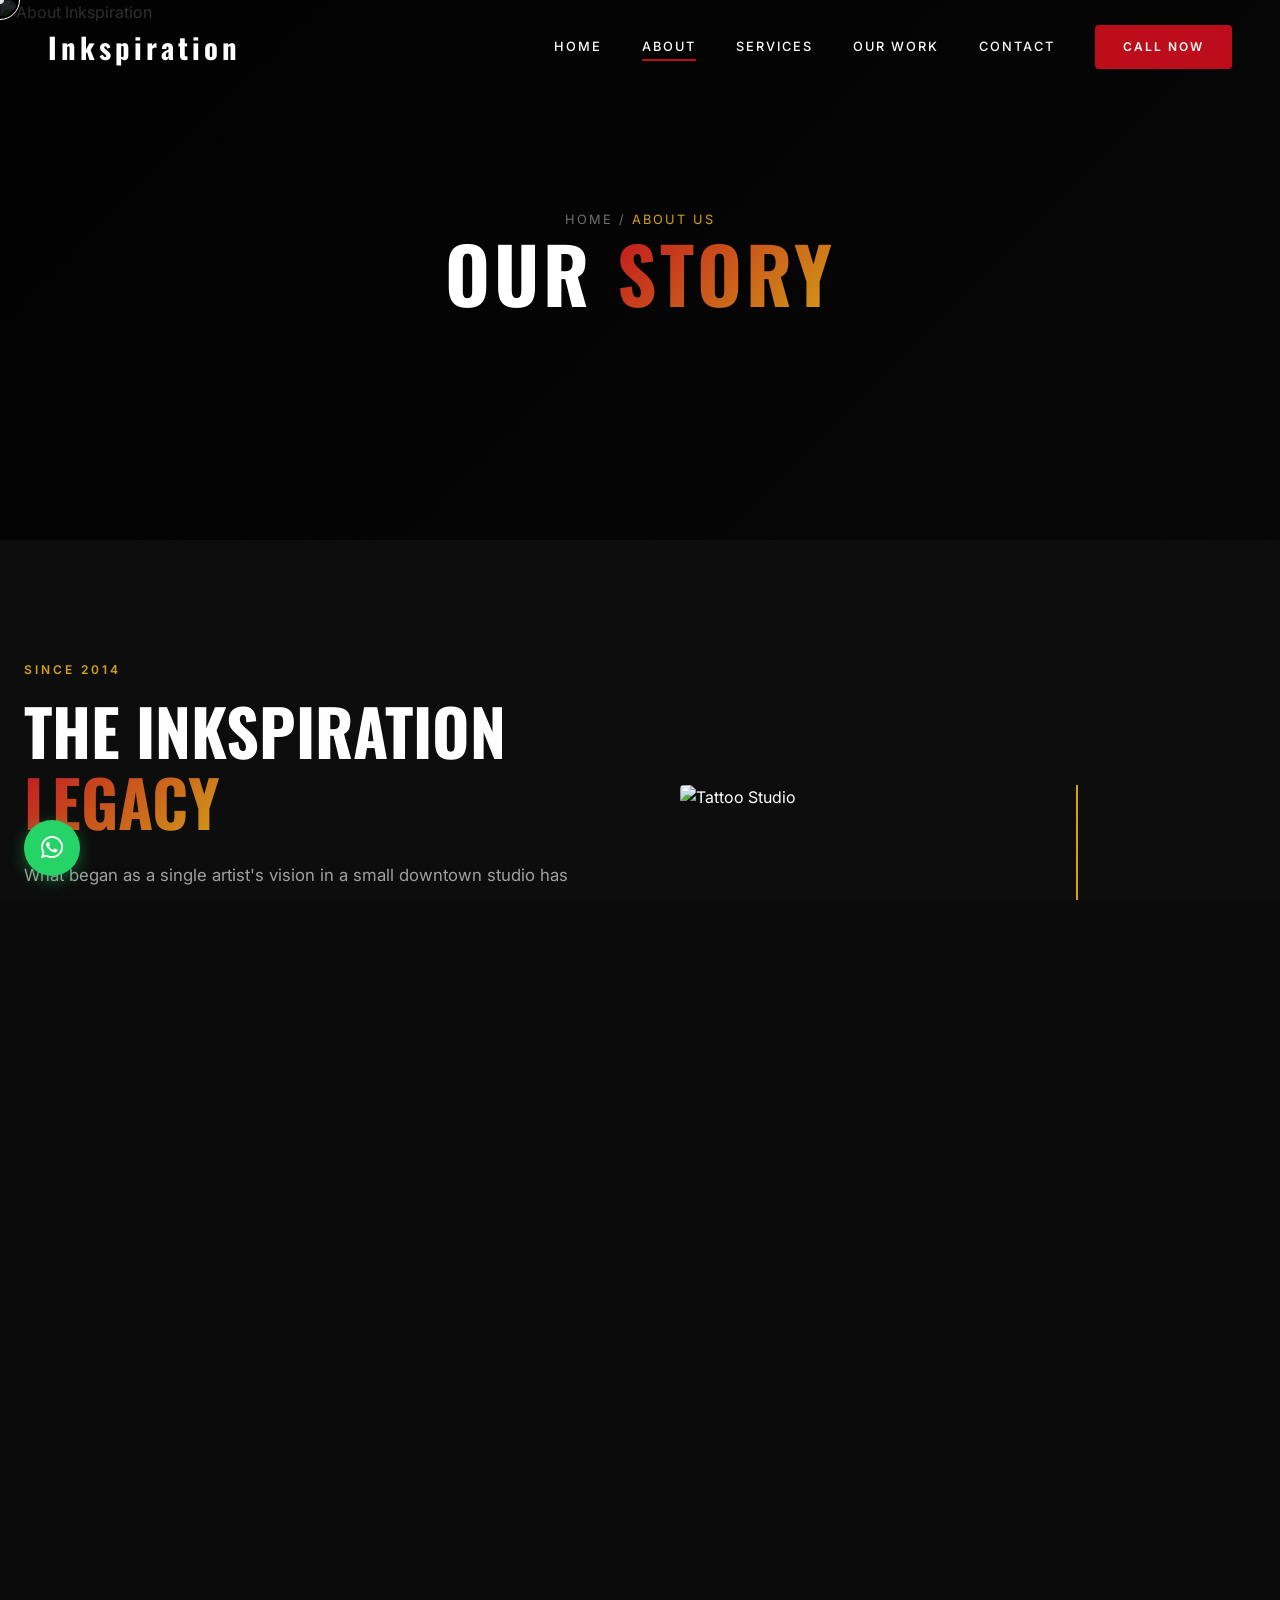
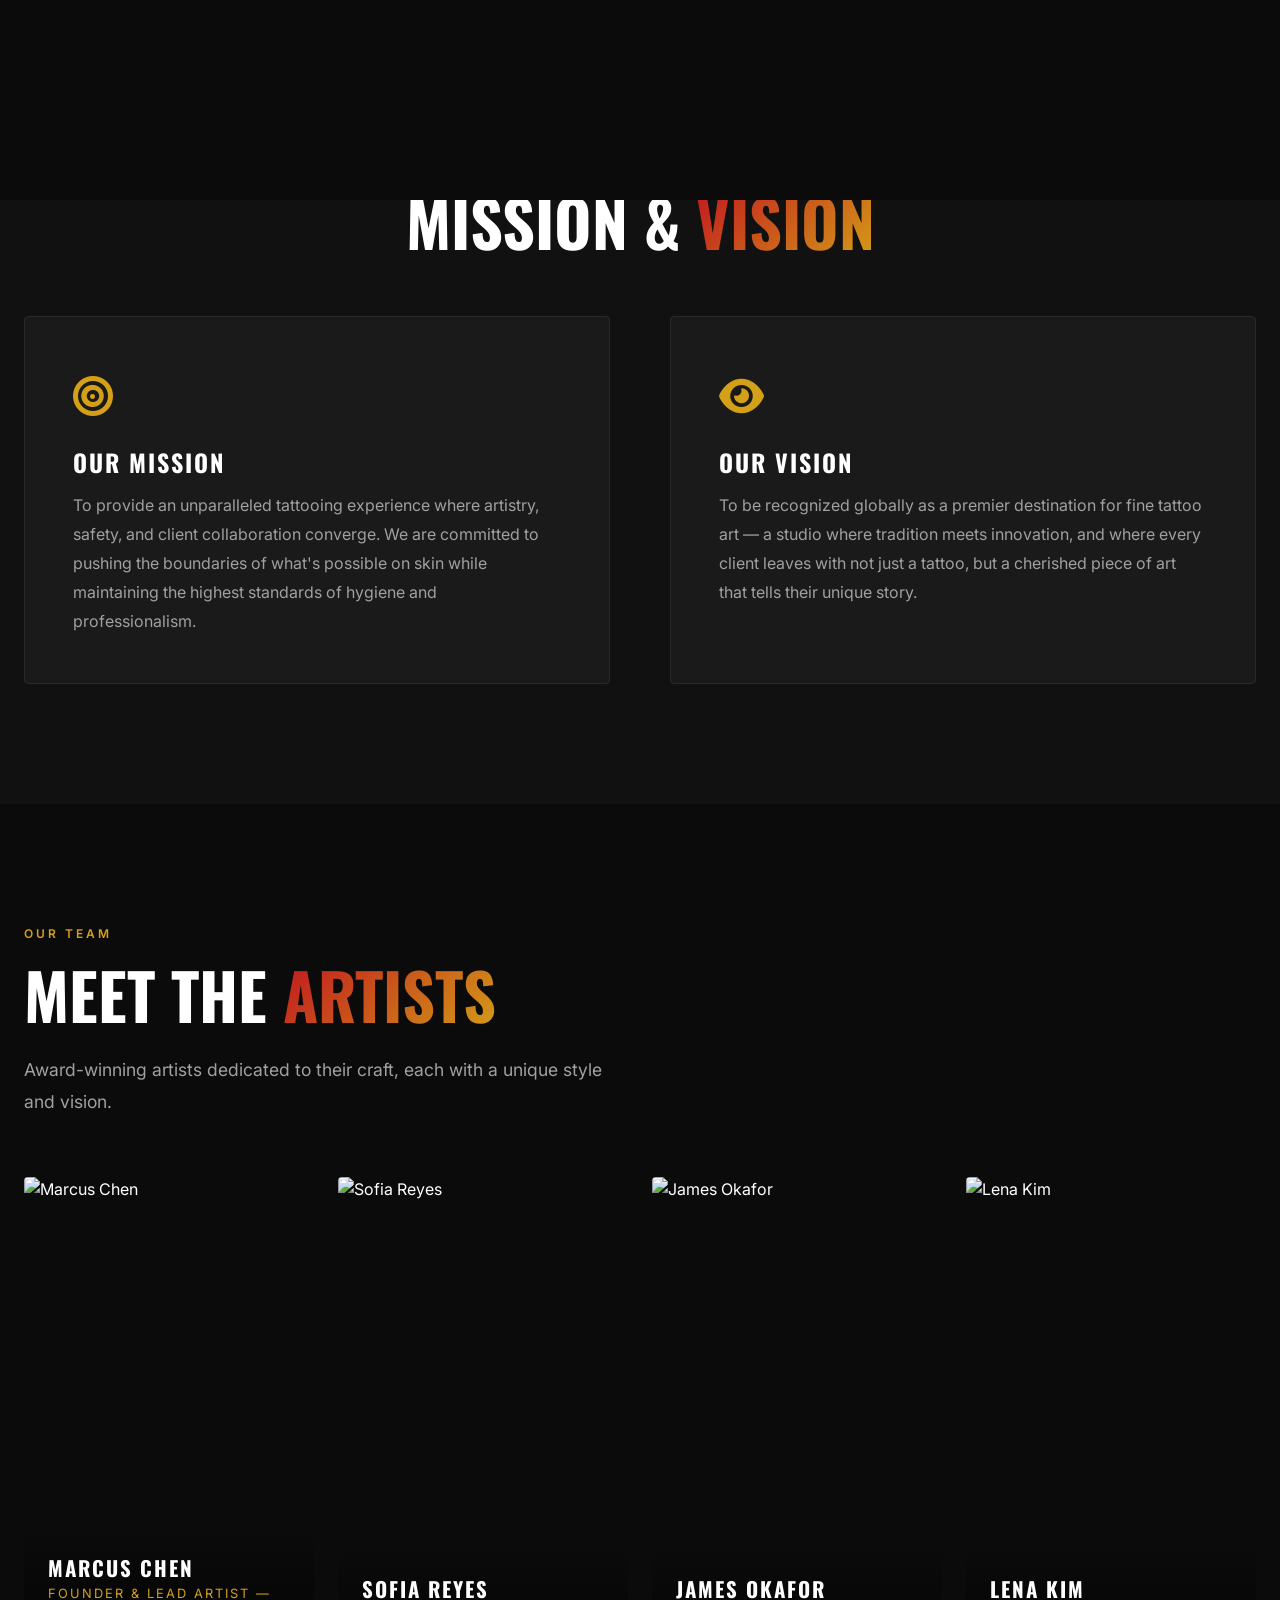
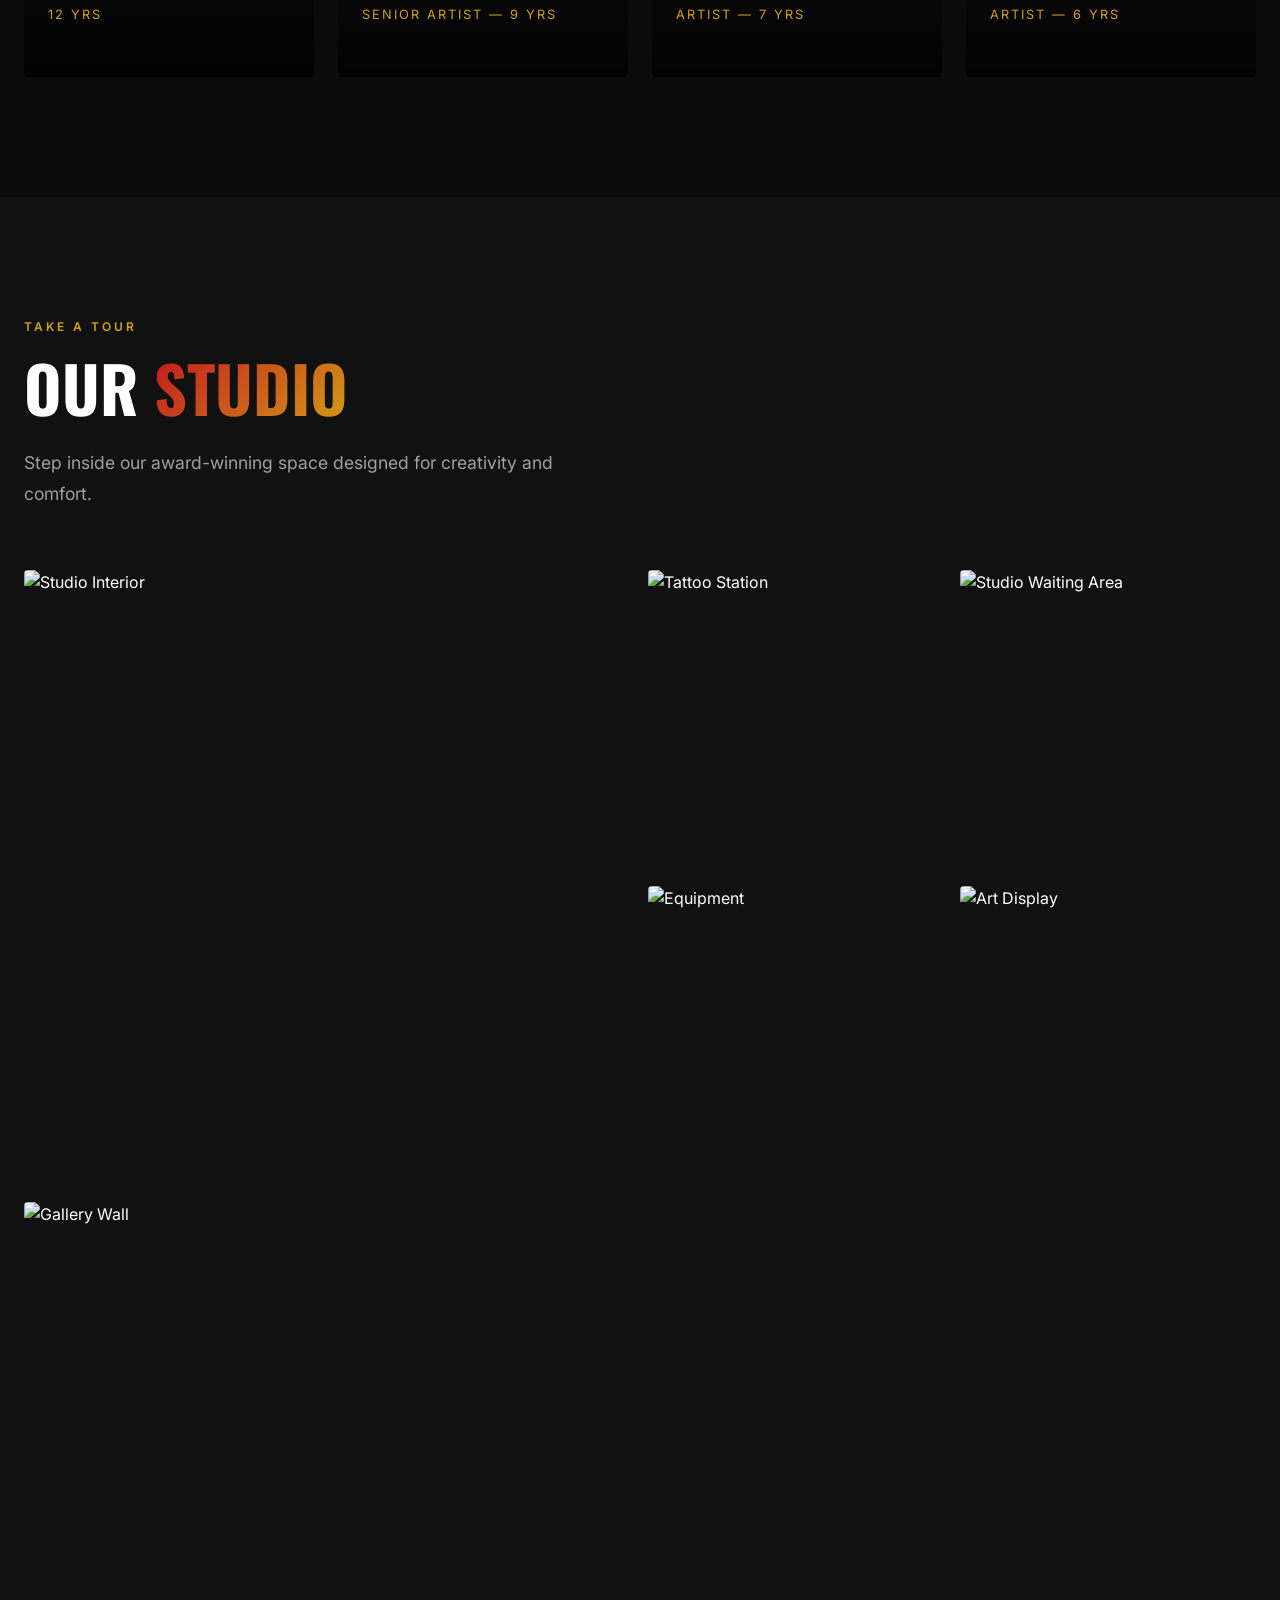
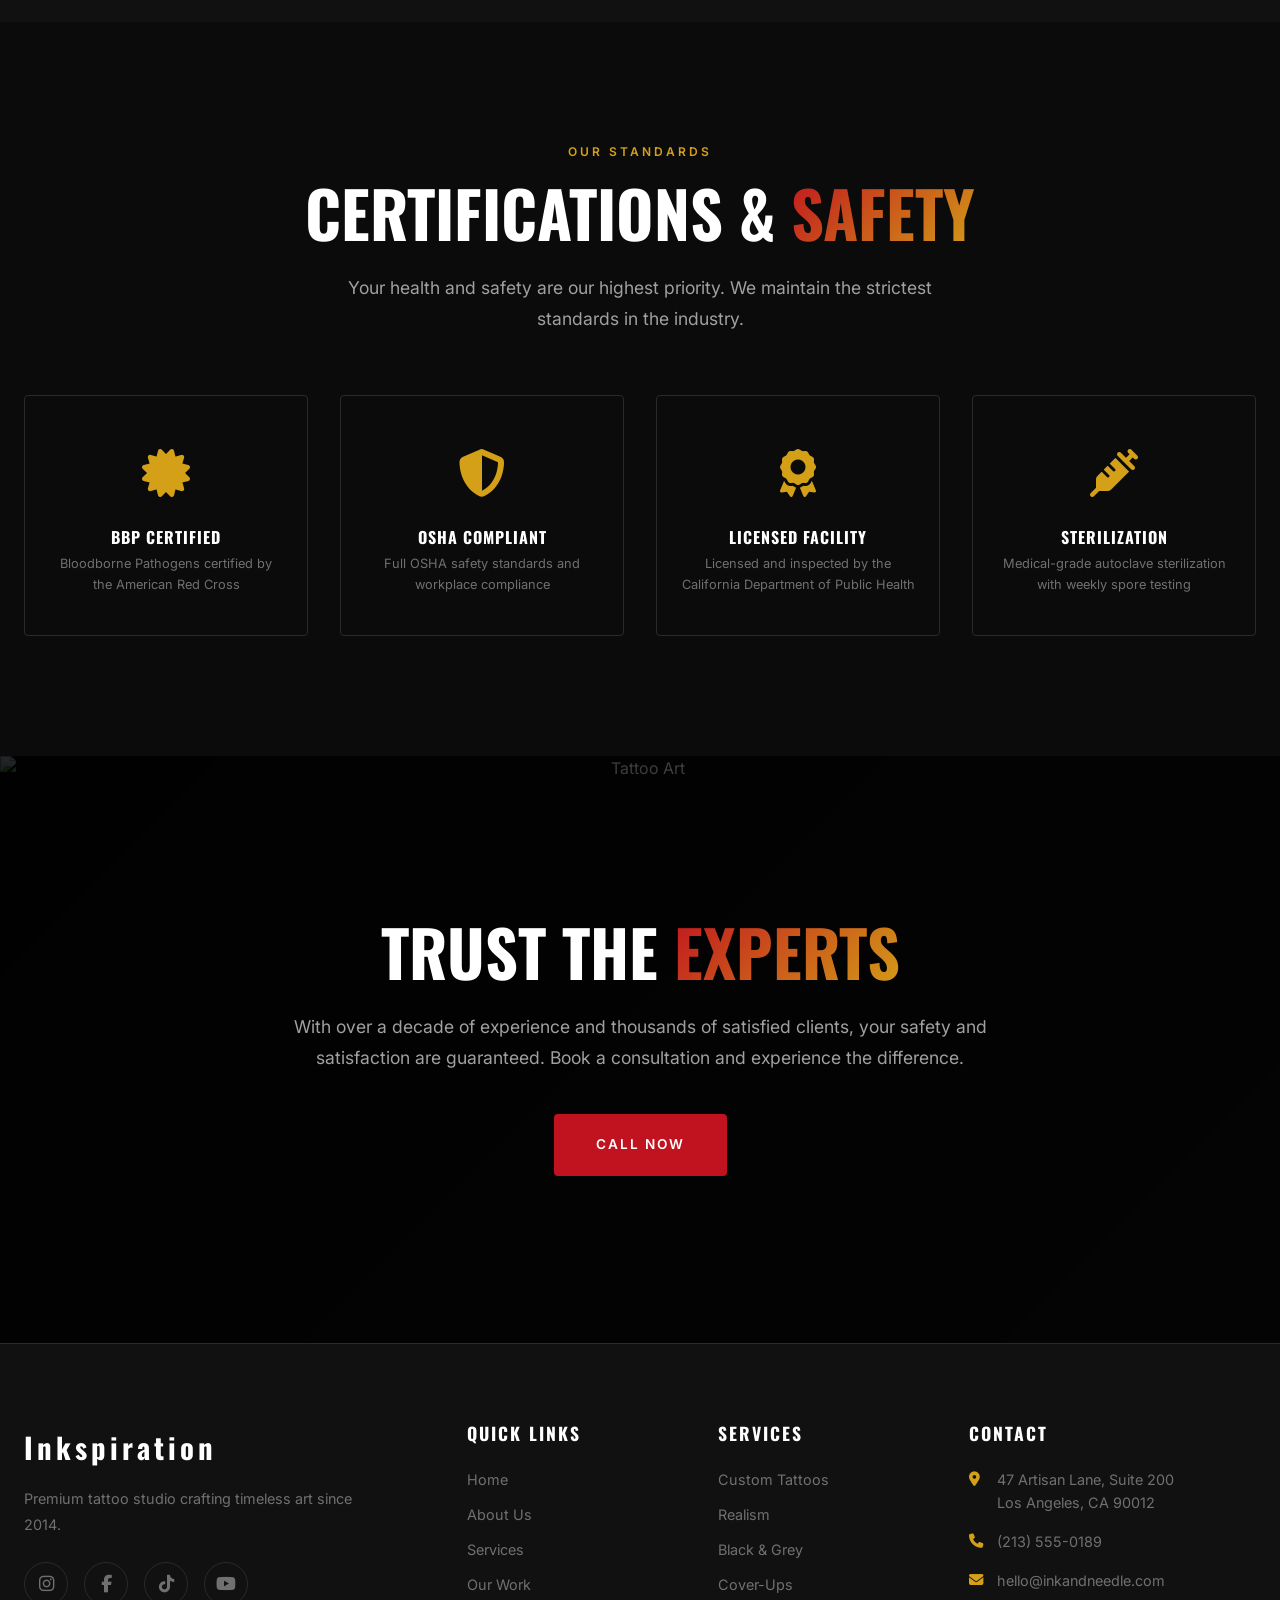
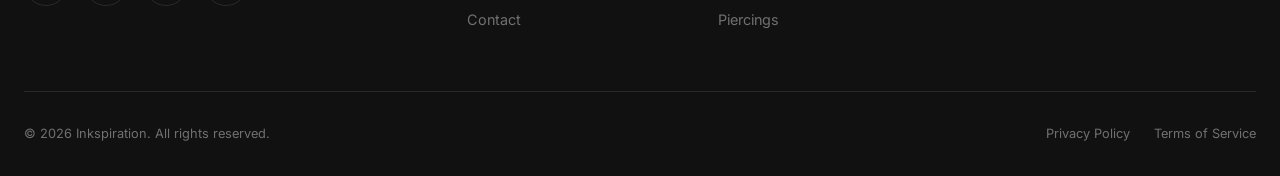
==== commit 23569cd1: "Add whatsapp button" ====
--- a/about.html
+++ b/about.html
@@ -316,6 +316,7 @@
   <script src="https://cdn.jsdelivr.net/npm/gsap@3.12.5/dist/ScrollTrigger.min.js"></script>
   <script src="https://cdn.jsdelivr.net/npm/lenis@1.1.20/dist/lenis.min.js"></script>
   <script src="https://cdn.jsdelivr.net/npm/swiper@11/swiper-bundle.min.js"></script>
+  <a href="https://wa.me/9876543210" target="_blank" rel="noopener" class="whatsapp-float" aria-label="Chat on WhatsApp"><i class="fab fa-whatsapp"></i></a>
   <script src="js/animations.js"></script>
   <script src="js/main.js"></script>
 </body>
--- a/css/style.css
+++ b/css/style.css
@@ -2023,3 +2023,29 @@
 .magnetic-wrap {
   display: inline-block;
 }
+
+/* WhatsApp Float */
+.whatsapp-float {
+  position: fixed;
+  bottom: 24px;
+  left: 24px;
+  width: 56px;
+  height: 56px;
+  background: #25D366;
+  border-radius: 50%;
+  display: flex;
+  align-items: center;
+  justify-content: center;
+  font-size: 1.6rem;
+  color: #fff;
+  z-index: 999;
+  box-shadow: 0 4px 16px rgba(37, 211, 102, 0.4);
+  transition: transform 0.3s, box-shadow 0.3s;
+  text-decoration: none;
+}
+
+.whatsapp-float:hover {
+  transform: scale(1.1);
+  box-shadow: 0 6px 24px rgba(37, 211, 102, 0.5);
+  color: #fff;
+}
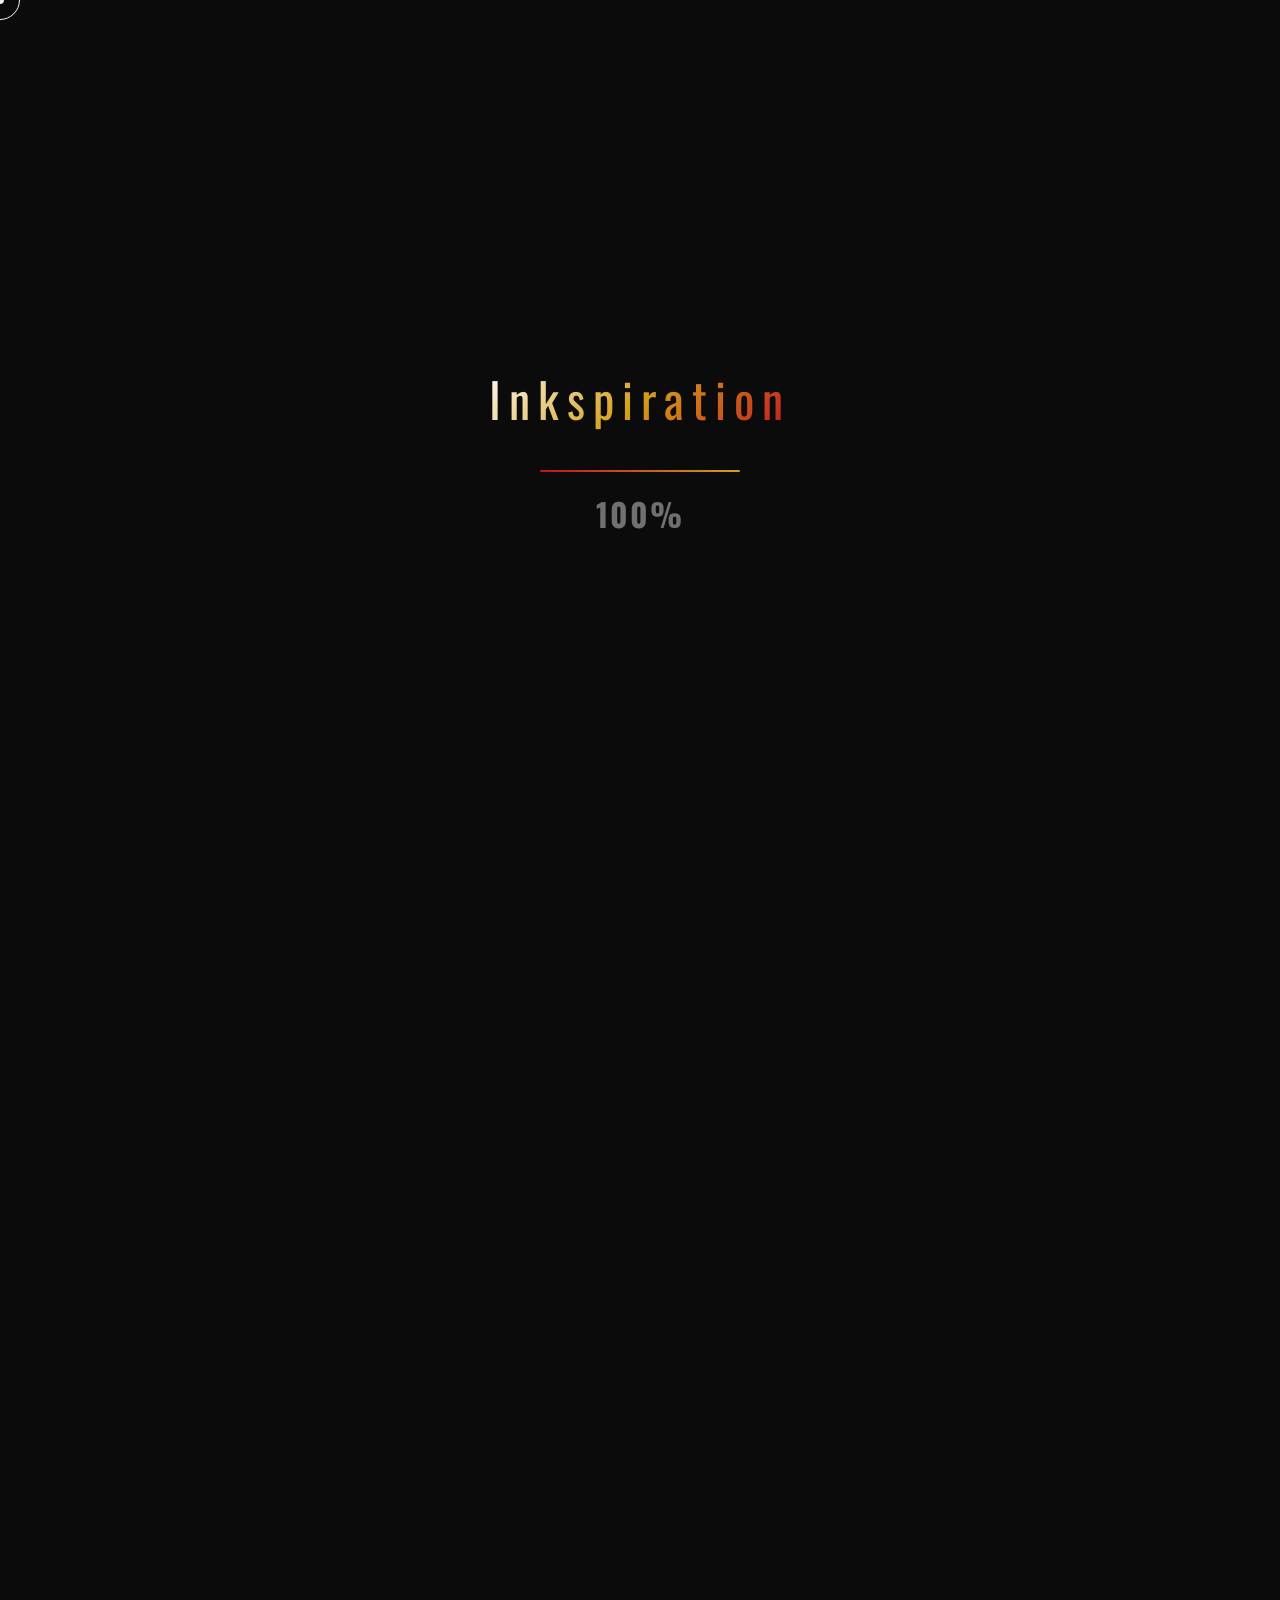
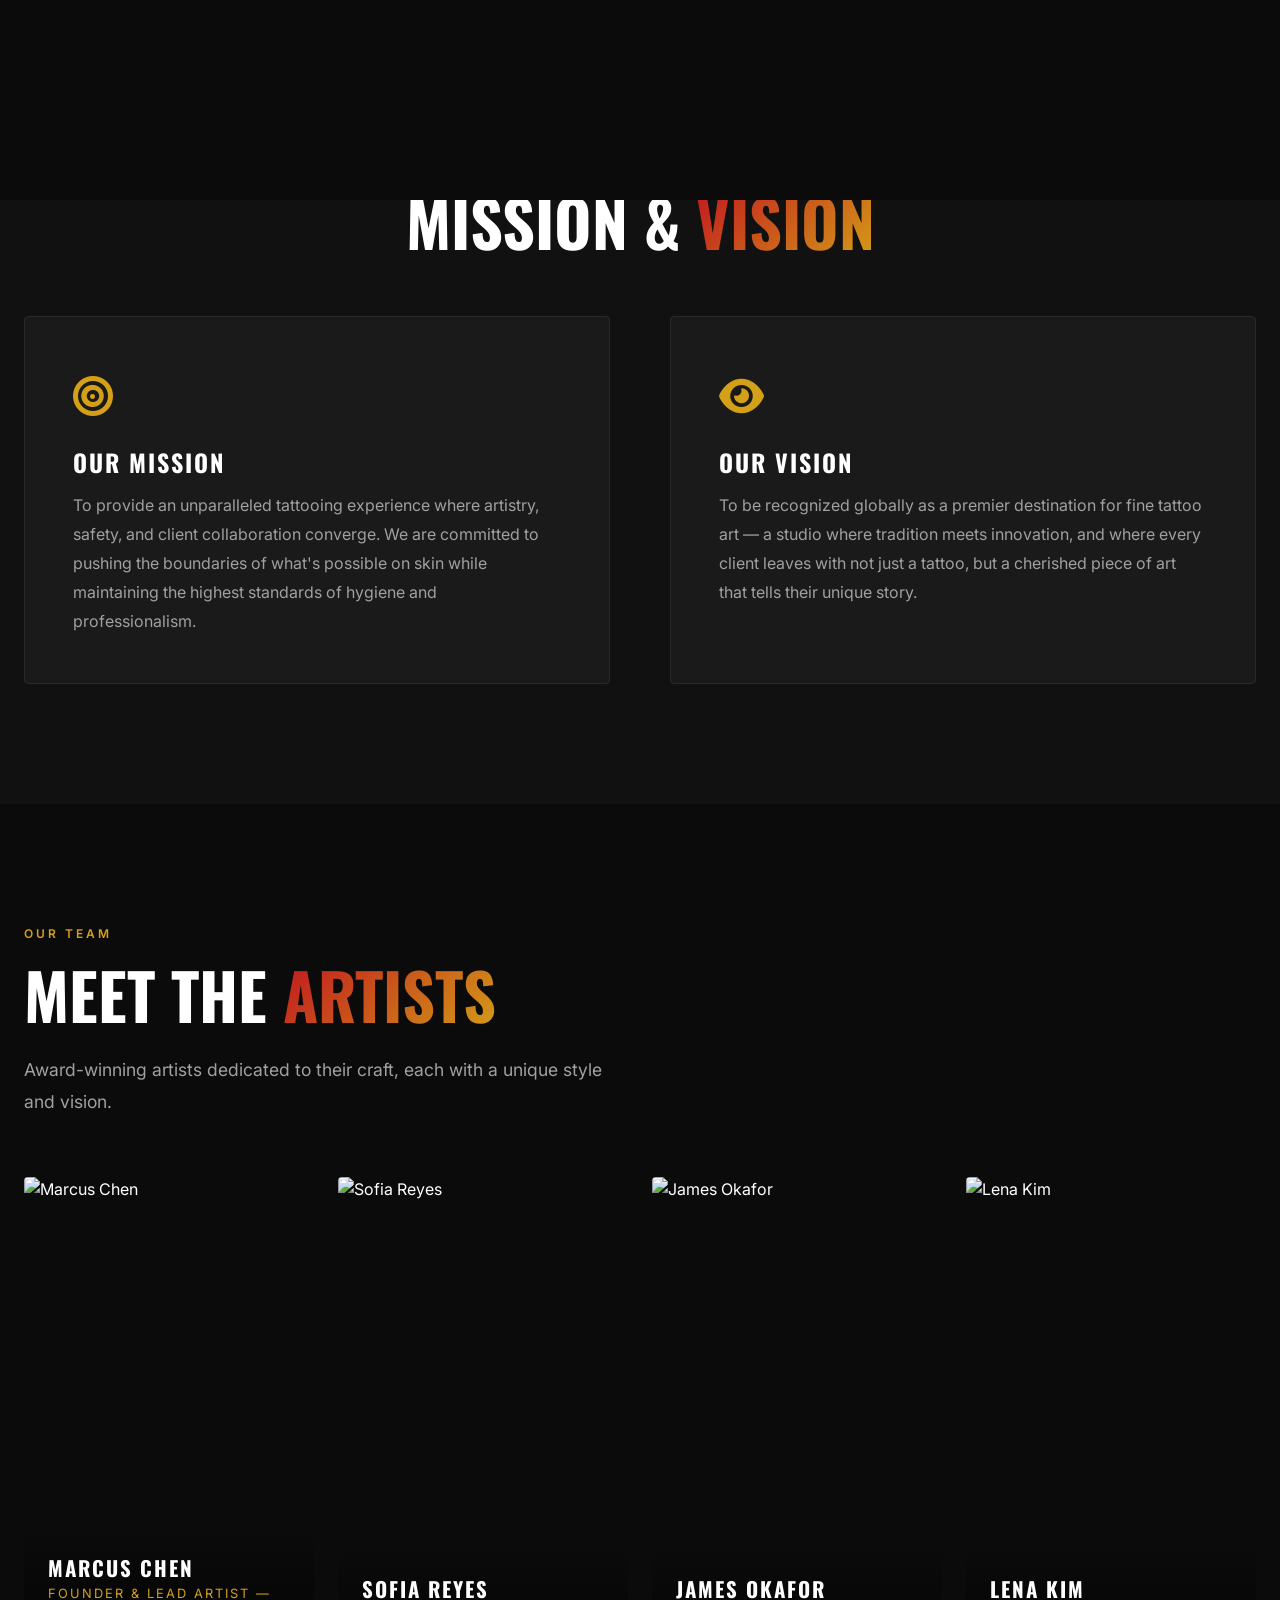
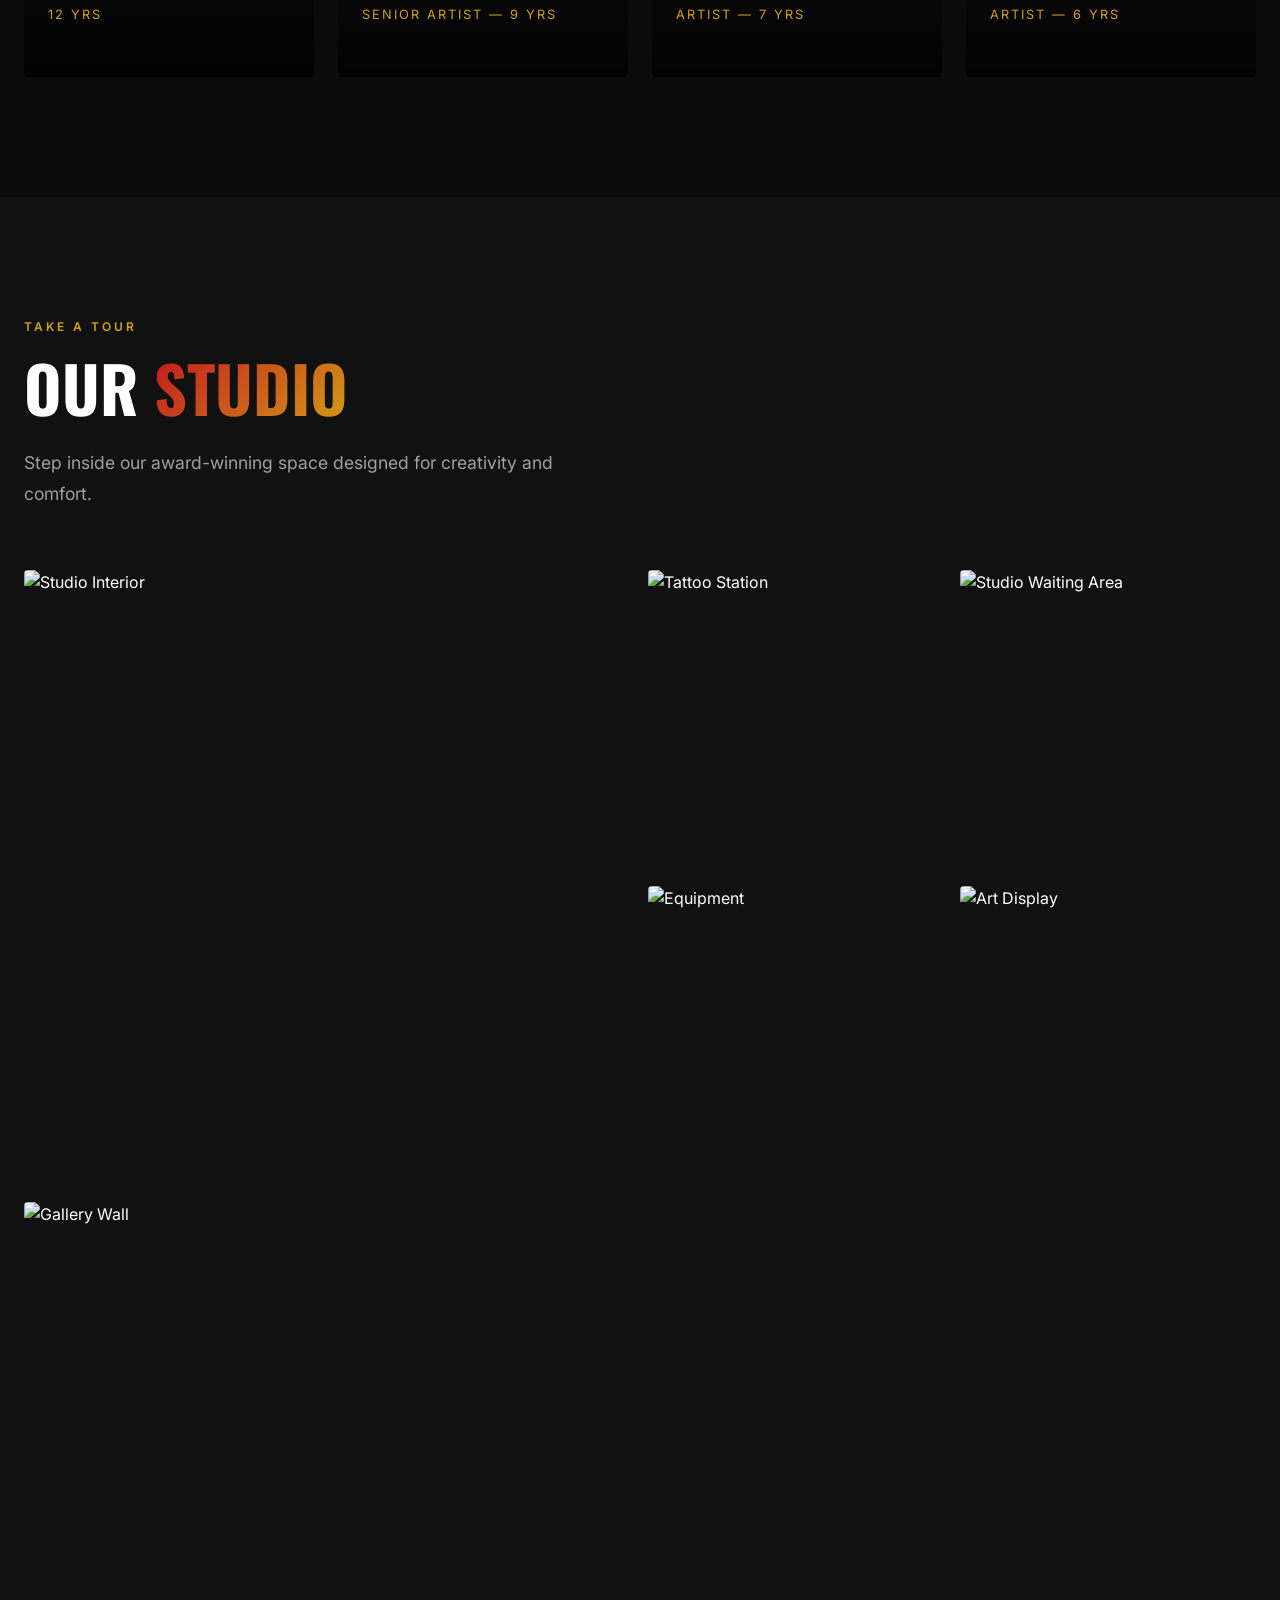
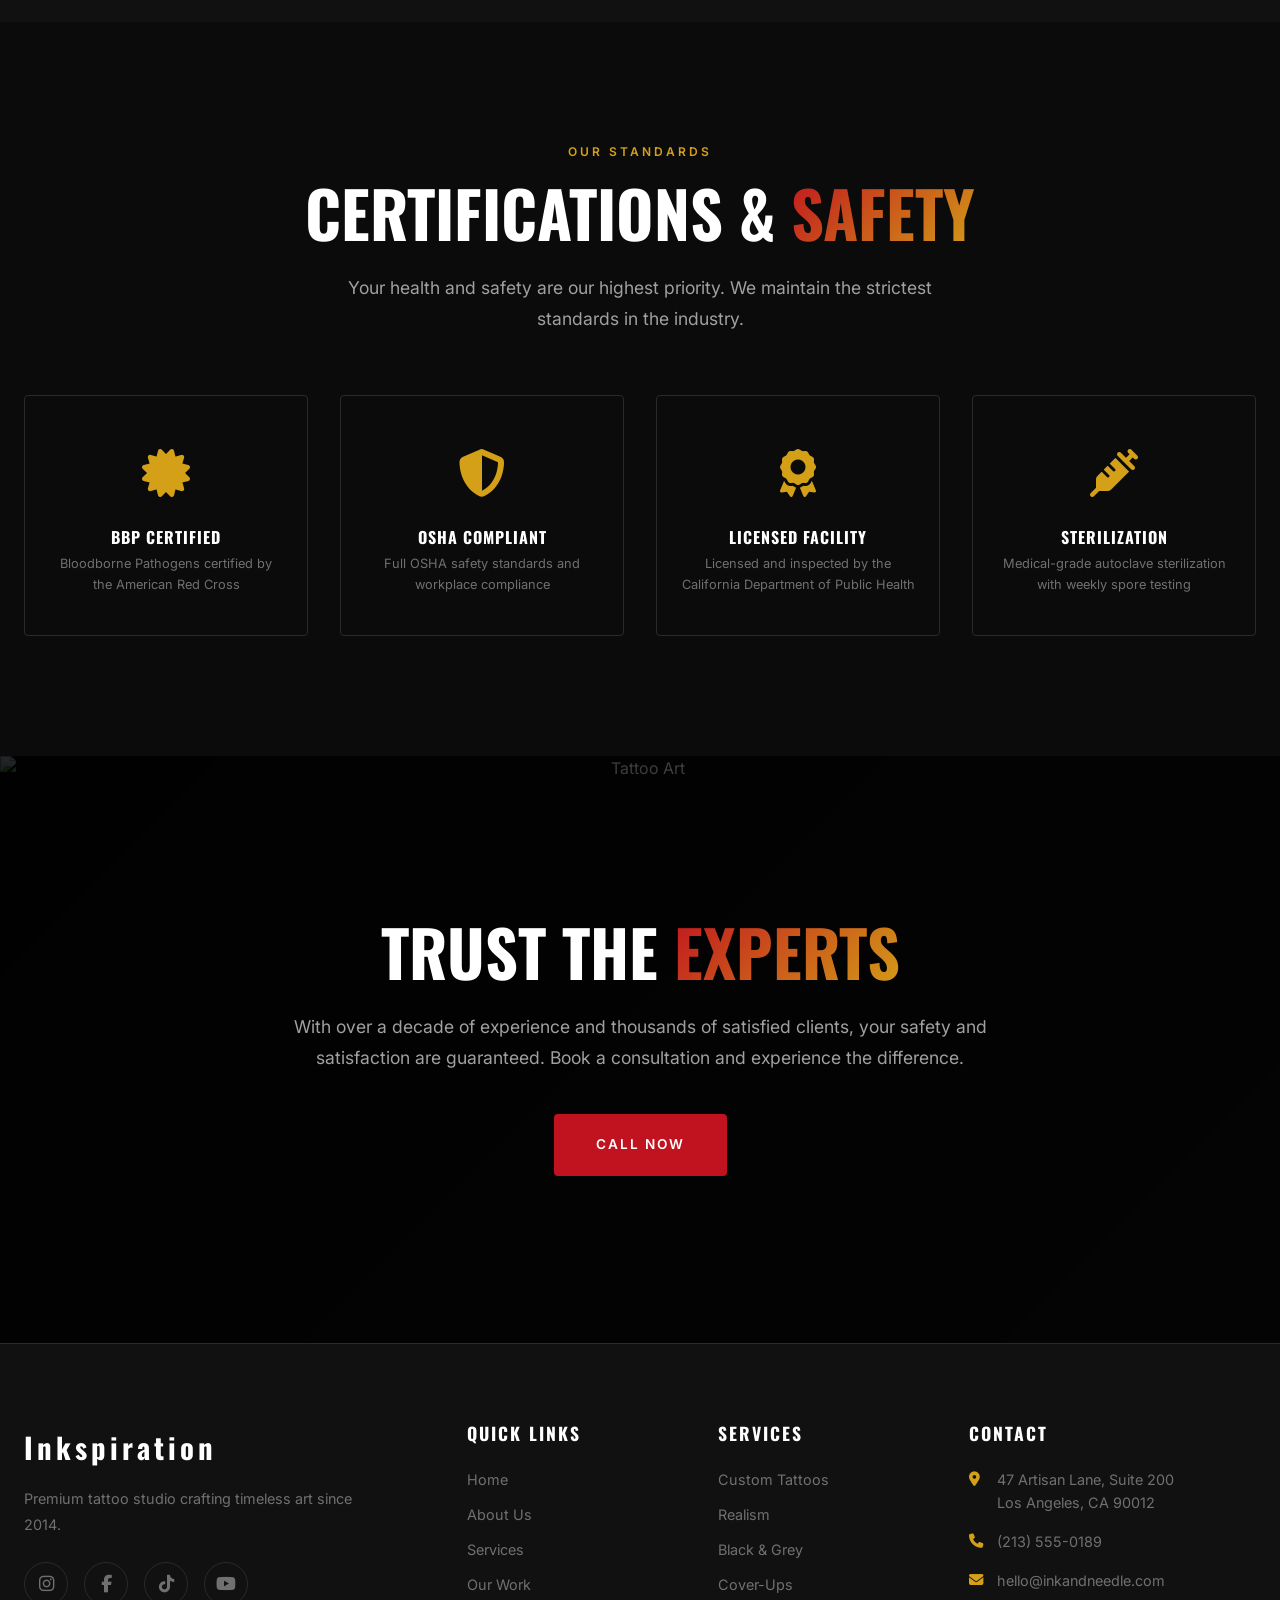
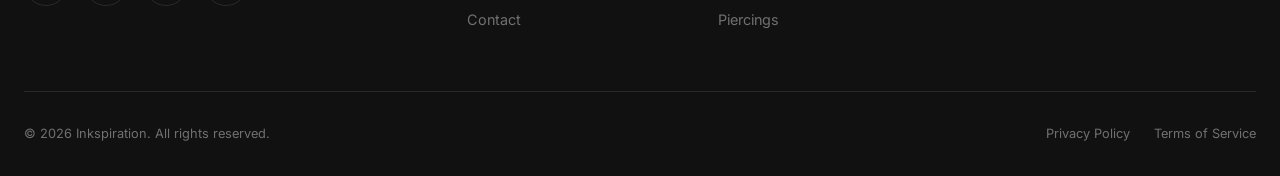
==== commit fe72f66b: "work on mobile version" ====
--- a/about.html
+++ b/about.html
@@ -48,6 +48,7 @@
   </nav>
 
   <div class="mobile-menu">
+    <button class="mobile-menu-close" aria-label="Close menu">&times;</button>
     <a href="index.html" class="nav-link">Home</a>
     <a href="about.html" class="nav-link">About</a>
     <a href="services.html" class="nav-link">Services</a>
@@ -272,7 +273,7 @@
         <div>
           <h4 class="footer-heading">Services</h4>
           <div class="footer-links">
-            <a href="services.html">Custom Tattoos</a>
+            <a href="services/custom-tattoos.html">Custom Tattoos</a>
             <a href="services.html">Realism</a>
             <a href="services.html">Black & Grey</a>
             <a href="services.html">Cover-Ups</a>
--- a/css/style.css
+++ b/css/style.css
@@ -410,11 +410,14 @@
 }
 
 .nav-toggle {
-  display: none;
+  display: flex;
+  opacity: 0;
+  visibility: hidden;
+  pointer-events: none;
   flex-direction: column;
   gap: 6px;
   cursor: pointer;
-  z-index: calc(var(--z-nav) + 1);
+  z-index: calc(var(--z-loader) + 1);
 }
 
 .nav-toggle span {
@@ -461,6 +464,24 @@
   font-family: var(--font-heading);
   text-transform: uppercase;
   letter-spacing: 4px;
+}
+
+.mobile-menu-close {
+  position: absolute;
+  top: 24px;
+  right: 24px;
+  width: 44px;
+  height: 44px;
+  background: transparent;
+  border: none;
+  color: var(--text-primary);
+  font-size: 2.8rem;
+  cursor: pointer;
+  display: flex;
+  align-items: center;
+  justify-content: center;
+  z-index: calc(var(--z-nav) + 2);
+  line-height: 1;
 }
 
 /* Hero Section */
--- a/css/responsive.css
+++ b/css/responsive.css
@@ -58,7 +58,9 @@
   }
 
   .nav-toggle {
-    display: flex;
+    opacity: 1;
+    visibility: visible;
+    pointer-events: auto;
   }
 
   .hero {
@@ -317,4 +319,40 @@
     flex-direction: column;
     align-items: flex-start;
   }
+
+  .loader-logo {
+    font-size: 1.6rem;
+    letter-spacing: 3px;
+    margin-bottom: 20px;
+  }
+
+  .loader-bar {
+    width: 120px;
+  }
+
+  .loader-counter {
+    font-size: 1.2rem;
+  }
+
+  .loader-progress {
+    margin-top: 12px;
+  }
+
+  .img-compare-images {
+    aspect-ratio: 3 / 4;
+  }
+
+  .img-compare-arrow {
+    width: 24px;
+    height: 24px;
+    font-size: 1rem;
+  }
+
+  .img-compare-arrow.left {
+    left: -12px;
+  }
+
+  .img-compare-arrow.right {
+    right: -12px;
+  }
 }
